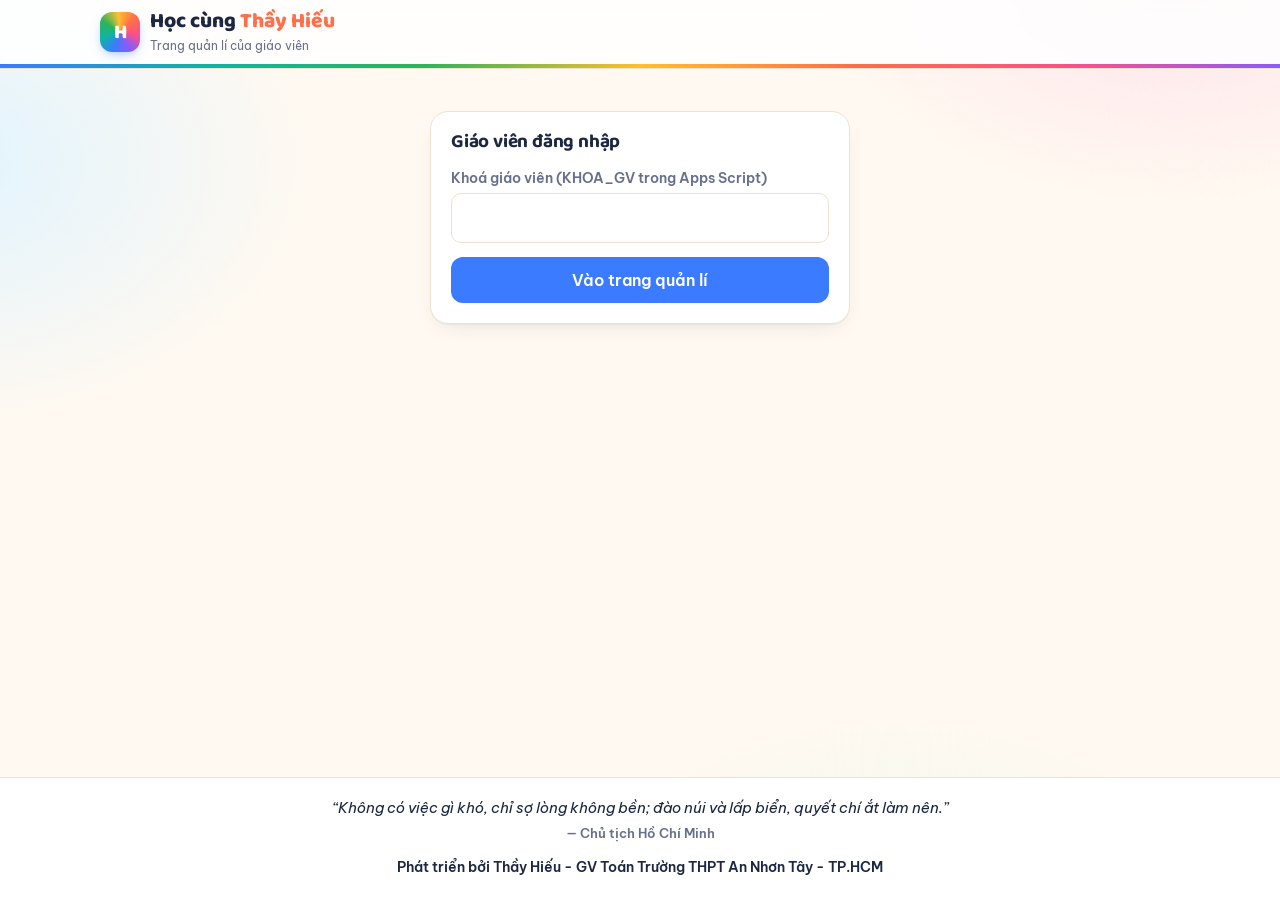
==== gv.html @ b0b539cf "Merge pull request #4 from hieuant2812/lam-tiep-giao-bai-thi-thu Làm tiếp: giao bài tự học có hạn, x" ====
<!doctype html>
<html lang="vi">
<head>
<meta charset="utf-8"><meta name="viewport" content="width=device-width,initial-scale=1">
<title>Quản lí · Học cùng Thầy Hiếu</title>
<meta name="robots" content="noindex">
<link rel="icon" href="assets/favicon.svg">
<link rel="stylesheet" href="assets/fonts.css"><link rel="stylesheet" href="assets/style.css"><link rel="stylesheet" href="assets/hs.css">
<script src="config.js"></script><script src="assets/api.js"></script><script src="assets/loihay.js" defer></script>
<script src="assets/lib/jszip.min.js"></script><script src="assets/nhd/core.js"></script><script src="assets/nhd/store.js"></script><script src="assets/nhd/gen.js"></script>
</head>
<body>
<header class="top"><div class="wrap mid in">
  <a class="logo" href="gv.html"><span class="mk">H</span><span><b>Học cùng <span>Thầy Hiếu</span></b><small>Trang quản lí của giáo viên</small></span></a>
  <nav class="nav hidden" id="nav"><a href="./">Trang học sinh</a><a href="#" id="btnThoat">Đăng xuất</a></nav>
</div></header>

<main><div class="wrap mid">
  <div id="thongBao"></div>

  <section id="vDN" class="hidden">
    <form id="fDN" class="card form" style="max-width:420px;margin:20px auto">
      <h3>Giáo viên đăng nhập</h3>
      <label class="f">Khoá giáo viên (KHOA_GV trong Apps Script)<input name="khoa" type="password" autocomplete="current-password" required></label>
      <div class="loi" role="alert"></div>
      <button class="btn blue full" type="submit">Vào trang quản lí</button>
    </form>
  </section>

  <section id="vQL" class="hidden">
    <div class="tabs lg" role="tablist">
      <button data-tab="lop" role="tab" aria-selected="true">👥 Lớp học</button>
      <button data-tab="kt" role="tab" aria-selected="false">📝 Bài kiểm tra</button>
      <button data-tab="nh" role="tab" aria-selected="false">📚 Ngân hàng đề</button>
      <button data-tab="th" role="tab" aria-selected="false">🔥 Tự học</button>
    </div>

    <!-- ===== bài kiểm tra ===== -->
    <div class="pane" data-pane="kt">
      <div class="card">
        <div class="row" style="justify-content:space-between"><h3 style="margin:0">Các bài kiểm tra</h3><div class="row"><button class="btn sm ghost" id="btnTaiBai">⟳ Tải lại</button><button class="btn sm green" id="btnMoTao">＋ Tạo bài mới</button></div></div>
        <div class="tbl-wrap" style="margin-top:12px"><table class="tbl" id="tBai"><thead><tr><th>Bài</th><th>Lớp</th><th class="num">Câu</th><th class="num">Phút</th><th>Trạng thái</th><th class="num">Vào / nộp</th><th></th></tr></thead><tbody></tbody></table></div>
      </div>

      <div class="card hidden" id="cGS" style="margin-top:18px">
        <div class="row" style="justify-content:space-between"><h3 style="margin:0" id="gsTieuDe">Theo dõi</h3>
          <div class="row"><span class="small muted" id="gsLuc"></span><button class="btn sm ghost" id="btnGS">⟳</button><button class="btn sm ghost" id="btnTK">📊 Thống kê câu</button><button class="btn sm ghost" id="btnCSV">⬇ Bảng điểm và nhận xét (Excel)</button></div></div>
        <div id="gsTom" class="small" style="margin:8px 0"></div>
        <div class="tbl-wrap"><table class="tbl" id="tGS"><thead><tr><th>#</th><th>Họ và tên</th><th>Trạng thái</th><th class="num">Đã làm</th><th>Vào lúc</th><th>Nộp lúc</th><th class="num">Vi phạm</th><th class="num">Điểm</th></tr></thead><tbody></tbody></table></div>
      </div>

      <div class="card hidden" id="cTK" style="margin-top:18px">
        <div class="row" style="justify-content:space-between"><h3 style="margin:0" id="tkTieuDe">Thống kê</h3><button class="btn sm ghost" id="btnDongTK">Đóng</button></div>
        <p class="small muted" style="margin:6px 0 10px">Tỉ lệ = điểm lớp đạt được / điểm tối đa của các câu đó. Dưới 50% tô đỏ: phần lớp còn yếu, nên dạy lại.</p>
        <div class="tk-luoi">
          <div><h4>Theo phần</h4><table class="tbl" id="tkLoai"></table></div>
          <div><h4>Theo mức độ</h4><table class="tbl" id="tkMuc"></table></div>
        </div>
        <h4>Theo dạng (chuẩn kiến thức)</h4>
        <div class="tbl-wrap"><table class="tbl" id="tkDang"></table></div>
        <h4>Từng câu (yếu nhất ở trên)</h4>
        <div class="tbl-wrap"><table class="tbl" id="tkCau"></table></div>
      </div>

      <div class="card hidden" id="cTao" style="margin-top:18px">
        <h3>Tạo bài kiểm tra từ ma trận</h3>
        <p class="small muted" style="margin-top:0">Mỗi học sinh nhận một đề riêng: cùng dạng, cùng mức độ ở mỗi ô của ma trận, câu hỏi khác nhau, thứ tự câu và phương án được trộn.</p>
        <form id="fBai" class="grid-form">
          <label class="f" style="grid-column:span 2">Tên bài<input name="ten" type="text" required placeholder="VD: Kiểm tra 15 phút chương 1"></label>
          <label class="f">Lớp<select name="maLop" required></select></label>
          <label class="f">Môn<select name="mon"><option>Toán</option><option>Vật lí</option><option>Hoá học</option><option>KHTN</option></select></label>
          <label class="f">Khối (ngân hàng)<select name="lop"><option>6</option><option>7</option><option>8</option><option>9</option><option>10</option><option>11</option><option selected>12</option></select></label>
          <label class="f">Thời gian (phút)<input name="thoiGian" type="number" min="5" max="180" value="45" required></label>
          <label class="f">Mở bài lúc (để trống: theo ô bên phải)<input name="moLuc" type="datetime-local"></label>
          <label class="f">Đóng bài lúc (không bắt buộc)<input name="dongLuc" type="datetime-local"></label>
          <label class="f chk"><span><input name="moNgay" type="checkbox" checked> Mở cho học sinh ngay</span></label>
          <label class="f chk"><span><input name="tronCau" type="checkbox" checked> Đảo thứ tự câu</span></label>
          <label class="f chk"><span><input name="tronPA" type="checkbox" checked> Đảo phương án A–D</span></label>
        </form>

        <h4 style="margin:18px 0 6px">Ma trận</h4>
        <div class="row left">
          <button class="btn sm ghost" id="btnNapCT">Tải cấu trúc ngân hàng</button>
          <span class="small muted" id="ctTom"></span>
        </div>
        <div id="ctChuong" class="chips" style="margin-top:10px"></div>
        <div class="row left hidden" id="ctGoiY">
          <label class="f">Số câu TN<input id="nTN" type="number" min="0" max="40" value="12" style="width:80px"></label>
          <label class="f">Đúng/Sai<input id="nDS" type="number" min="0" max="10" value="4" style="width:80px"></label>
          <label class="f">Trả lời ngắn<input id="nTLN" type="number" min="0" max="10" value="6" style="width:80px"></label>
          <label class="f">% NB<input id="pNB" type="number" min="0" max="100" value="40" style="width:70px"></label>
          <label class="f">% TH<input id="pTH" type="number" min="0" max="100" value="30" style="width:70px"></label>
          <label class="f">% VD<input id="pVD" type="number" min="0" max="100" value="20" style="width:70px"></label>
          <label class="f">% VDC<input id="pVDC" type="number" min="0" max="100" value="10" style="width:70px"></label>
          <button class="btn sm violet" id="btnGoiY" style="align-self:end">✨ Gợi ý ma trận</button>
          <button class="btn sm ghost" id="btnXoaMT" style="align-self:end">Xoá ma trận</button>
        </div>
        <div class="mx-wrap hidden" id="mxWrap" style="margin-top:12px"><table class="mx" id="tMX"></table></div>
        <div id="mxTom" class="small" style="margin-top:8px"></div>
        <div class="loi" id="taoLoi" style="margin-top:8px"></div>
        <div class="row" style="margin-top:12px"><button class="btn ghost" id="btnHuyTao">Đóng</button><button class="btn green" id="btnTaoBai">Tạo bài kiểm tra</button></div>
      </div>
    </div>

    <!-- ===== tự học ===== -->
    <div class="pane" data-pane="th">
      <div class="card">
        <h3 style="margin-top:0">Chuyên cần tự học</h3>
        <p class="small muted" style="margin-top:0">Mỗi ngày em làm đúng ít nhất 5 câu (khác nhau) là đạt. Chuỗi là số ngày đạt liên tiếp. Em có chuỗi dài nhất trong khoảng thời gian thầy chọn được xếp đầu để thầy cộng điểm thưởng.</p>
        <div class="row left" style="flex-wrap:wrap;gap:10px">
          <label class="f">Lớp<select id="thLop"></select></label>
          <label class="f">Từ ngày<input type="date" id="thTu"></label>
          <label class="f">Đến ngày<input type="date" id="thDen"></label>
          <div class="row" style="align-self:end;gap:6px">
            <button class="btn sm ghost" data-khoang="tuan">Tuần này</button>
            <button class="btn sm ghost" data-khoang="thang">Tháng này</button>
            <button class="btn sm ghost" data-khoang="hk1">Học kì I</button>
            <button class="btn sm ghost" data-khoang="hk2">Học kì II</button>
          </div>
          <button class="btn sm blue" id="btnTH" style="align-self:end">Xem</button>
          <button class="btn sm ghost" id="btnTHCSV" style="align-self:end">⬇ Tải (Excel)</button>
        </div>
        <div id="thTom" class="small" style="margin:10px 0"></div>
        <div class="tbl-wrap"><table class="tbl" id="tTH"><thead><tr><th>Hạng</th><th>Họ và tên</th><th class="num">Chuỗi dài nhất</th><th class="num">Số ngày đạt</th><th class="num">Câu đúng / đã làm</th><th class="num">Chuỗi hiện tại</th><th class="num">Sổ lỗi</th><th>Học gần nhất</th></tr></thead><tbody></tbody></table></div>
      </div>

      <div class="card" style="margin-top:18px">
        <div class="row" style="justify-content:space-between"><h3 style="margin:0">Bài tự học thầy giao</h3><button class="btn sm green" id="btnMoGiao">＋ Giao bài mới</button></div>
        <p class="small muted" style="margin:6px 0 10px">Em nào làm đúng đủ số câu trong các dạng thầy chọn trước hạn là xong. Học sinh thấy nhắc ở trang chính; quá hạn mà chưa xong, tên em hiện ở cột “Chưa xong”.</p>
        <form id="fGiao" class="grid-form hidden" style="margin-bottom:12px">
          <label class="f" style="grid-column:span 2">Tên bài<input name="ten" type="text" required placeholder="VD: Ôn cực trị trước kiểm tra"></label>
          <label class="f">Lớp<select name="maLop" required></select></label>
          <label class="f">Môn<select name="mon"><option>Toán</option><option>Vật lí</option><option>Hoá học</option><option>KHTN</option></select></label>
          <label class="f">Khối (ngân hàng)<select name="lop"><option>6</option><option>7</option><option>8</option><option>9</option><option>10</option><option>11</option><option selected>12</option></select></label>
          <label class="f">Mức<select name="muc"><option value="">Mọi mức</option><option value="NB">Nhận biết</option><option value="TH">Thông hiểu</option><option value="VD">Vận dụng</option><option value="VDC">Vận dụng cao</option></select></label>
          <label class="f">Số câu đúng cần đạt<input name="soCauDung" type="number" min="1" max="100" value="10" required></label>
          <label class="f">Hạn nộp<input name="hanNop" type="datetime-local" required></label>
          <div style="grid-column:1/-1"><button class="btn sm ghost" type="button" id="btnGiaoDang">Tải các dạng</button> <span class="small muted" id="giaoTom"></span><div id="giaoDang" class="chips" style="margin-top:8px"></div></div>
          <div class="loi" id="giaoLoi" style="grid-column:1/-1"></div>
          <div class="row" style="grid-column:1/-1"><button class="btn ghost" type="button" id="btnHuyGiao">Đóng</button><button class="btn green" type="submit">Giao bài</button></div>
        </form>
        <div class="tbl-wrap"><table class="tbl" id="tGiao"><thead><tr><th>Bài</th><th>Lớp</th><th>Hạn nộp</th><th class="num">Xong / đang / chưa</th><th>Chưa xong</th><th></th></tr></thead><tbody></tbody></table></div>
      </div>
    </div>

    <!-- ===== lớp học ===== -->
    <div class="pane on" data-pane="lop">
      <div class="card">
        <form id="fLop" class="row left">
          <label class="f" style="flex:1;min-width:180px">Tạo lớp mới<input name="tenLop" type="text" placeholder="VD: 12A1" required></label>
          <button class="btn green" type="submit" style="align-self:end">＋ Tạo lớp</button>
        </form>
        <p class="small muted" style="margin:8px 0 0">Mỗi lớp có một <b>mã lớp</b> 6 kí tự. Thầy đưa mã cho học sinh để các em tự tạo tài khoản, rồi duyệt ở bảng bên dưới.</p>
        <div class="tbl-wrap" style="margin-top:12px"><table class="tbl" id="tLop"><thead><tr><th>Lớp</th><th>Mã lớp</th><th class="num">Học sinh</th><th class="num">Chờ duyệt</th><th></th></tr></thead><tbody></tbody></table></div>
      </div>

      <div class="card hidden" id="cHS" style="margin-top:18px">
        <h3 id="hsTieuDe">Học sinh</h3>
        <div class="toolbar">
          <button class="btn sm green" id="btnDuyetHet">✓ Duyệt tất cả đang chờ</button>
          <button class="btn sm ghost" id="btnDuyet">Duyệt / mở khoá mục đã chọn</button>
          <button class="btn sm ghost" id="btnKhoa">Khoá mục đã chọn</button>
          <button class="btn sm ghost" id="btnXoa">Xoá mục đã chọn</button>
          <span class="sp"></span>
          <button class="btn sm ghost" id="btnDongLop"></button>
        </div>
        <div id="mkTam"></div>
        <div class="tbl-wrap"><table class="tbl" id="tHS"><thead><tr><th><input type="checkbox" id="chonHet" aria-label="Chọn tất cả"></th><th>Họ và tên</th><th>Tên đăng nhập</th><th>Trạng thái</th><th>Đăng nhập gần nhất</th><th></th></tr></thead><tbody></tbody></table></div>
      </div>
    </div>

    <!-- ===== ngân hàng đề ===== -->
    <div class="pane" data-pane="nh">
      <div class="card">
        <h3>Nạp ngân hàng đề (LaTeX)</h3>
        <p class="small muted" style="margin-top:0">Cùng định dạng với trang Ra đề: <code>\cauTN</code>, <code>\cauDS</code>, <code>\cauTLN</code>, mã câu dạng <code>T10-C1-B1-D01-NB-001</code>. Câu trùng mã sẽ được ghi đè bằng bản mới. Ngân hàng nằm trong Trang tính của thầy, học sinh không xem được.</p>
        <div class="row left" style="margin-bottom:12px">
          <label class="f">Môn<select id="selMon"><option>Toán</option><option>Vật lí</option><option>Hoá học</option><option>KHTN</option></select></label>
          <label class="f">Lớp (khi file không ghi rõ)<select id="selLop"><option value="">Tự nhận</option><option>6</option><option>7</option><option>8</option><option>9</option><option>10</option><option>11</option><option>12</option></select></label>
        </div>
        <div class="drop" id="drop">
          <div class="ico">📥</div><b>Kéo thả file .tex, .zip hoặc cả thư mục vào đây</b>
          <span class="small muted">hoặc</span>
          <div class="row" style="justify-content:center;margin-top:8px">
            <label class="btn sm ghost">Chọn file<input type="file" id="inFile" accept=".tex,.zip" multiple hidden></label>
            <label class="btn sm ghost">Chọn thư mục<input type="file" id="inDir" webkitdirectory hidden></label>
          </div>
        </div>
        <div id="ketQuaDoc"></div>
        <div class="prog hidden" id="prog"><i></i></div>
      </div>

      <div class="card" style="margin-top:18px">
        <div class="row" style="justify-content:space-between"><h3 style="margin:0">Ngân hàng trên máy chủ</h3><button class="btn sm ghost" id="btnTaiNH">⟳ Tải lại</button></div>
        <div class="tbl-wrap" style="margin-top:12px"><table class="tbl" id="tNH"><thead><tr><th>Môn</th><th class="num">Lớp</th><th class="num">Tổng</th><th class="num">TN</th><th class="num">Đ/S</th><th class="num">TLN</th><th class="num">NB</th><th class="num">TH</th><th class="num">VD</th><th class="num">VDC</th><th></th></tr></thead><tbody></tbody></table></div>
      </div>
    </div>
  </section>
</div></main>

<footer class="foot"><div class="wrap"><div class="dev" id="chanTrang"></div></div></footer>

<script>
(function () {
  "use strict";
  const $ = s => document.querySelector(s), $$ = s => [...document.querySelectorAll(s)];
  const P = API.phien("gv"), esc = API.esc;
  $("#chanTrang").textContent = (window.SITE || {}).chanTrang || "";
  const bao = (html, kieu) => { $("#thongBao").innerHTML = html ? `<div class="note ${kieu || "blue"}">${html}</div>` : ""; };
  const ngay = s => { if (!s) return "—"; const d = new Date(s); return isNaN(d) ? "—" : d.toLocaleString("vi-VN", { dateStyle: "short", timeStyle: "short" }); };
  async function cho(btn, fn) { const t = btn.textContent; btn.disabled = true; btn.textContent = "Đang xử lí…"; try { return await fn(); } finally { btn.disabled = false; btn.textContent = t; } }
  async function goi(action, data) {
    try { return await P.goi(action, data); }
    catch (e) { if (e.ma === "het-phien") { P.token = null; moDN(); } throw e; }
  }

  function moDN() { $("#vQL").classList.add("hidden"); $("#nav").classList.add("hidden"); $("#vDN").classList.remove("hidden"); }
  function moQL() { $("#vDN").classList.add("hidden"); $("#vQL").classList.remove("hidden"); $("#nav").classList.remove("hidden"); taiLop(); nhacGiaoQuaHan(); }

  $("#fDN").onsubmit = async e => {
    e.preventDefault(); const f = e.target; f.querySelector(".loi").textContent = "";
    await cho(f.querySelector("button"), async () => {
      try { const r = await API.goi("gv.dangNhap", { khoa: f.khoa.value }); P.token = r.token; f.reset(); bao(""); moQL(); }
      catch (err) { f.querySelector(".loi").textContent = err.message; }
    });
  };
  $("#btnThoat").onclick = e => { e.preventDefault(); P.token = null; moDN(); };

  $$("[data-tab]").forEach(b => b.onclick = () => {
    $$("[data-tab]").forEach(x => x.setAttribute("aria-selected", String(x === b)));
    $$("[data-pane]").forEach(p => p.classList.toggle("on", p.dataset.pane === b.dataset.tab));
    if (b.dataset.tab === "nh") taiNH();
    if (b.dataset.tab === "kt") { taiBai(); if (baiGS) giamSat(); }
    if (b.dataset.tab === "th") moTH();
  });

  /* ================= lớp học ================= */
  let dsLop = [], lopChon = null, dsHS = [];
  async function taiLop() {
    try { dsLop = (await goi("gv.dsLop")).lop; } catch (e) { return bao(esc(e.message), "red"); }
    $("#tLop tbody").innerHTML = dsLop.length ? dsLop.map(l => `<tr data-ma="${esc(l.maLop)}" class="${lopChon === l.maLop ? "sel" : ""}">
      <td><b>${esc(l.tenLop)}</b>${l.dong ? ' <span class="tt khoa">đã đóng</span>' : ""}</td><td><span class="ma">${esc(l.maLop)}</span></td>
      <td class="num">${l.soHS}</td><td class="num">${l.choDuyet ? `<span class="tt cho">${l.choDuyet}</span>` : 0}</td>
      <td><button class="btn sm ghost" data-xem="${esc(l.maLop)}">Xem học sinh</button></td></tr>`).join("")
      : `<tr><td colspan="5" class="muted">Chưa có lớp nào. Thầy tạo lớp ở ô phía trên.</td></tr>`;
    $$("[data-xem]").forEach(b => b.onclick = () => { lopChon = b.dataset.xem; $("#mkTam").innerHTML = ""; taiLop(); });
    if (lopChon) xemLop(lopChon, true);
  }
  $("#fLop").onsubmit = async e => {
    e.preventDefault(); const f = e.target;
    await cho(f.querySelector("button"), async () => {
      try { const r = await goi("gv.taoLop", { tenLop: f.tenLop.value }); f.reset(); lopChon = r.maLop; bao(`Đã tạo lớp <b>${esc(r.tenLop)}</b>, mã lớp <span class="ma">${esc(r.maLop)}</span>. Thầy gửi mã này cho học sinh.`, "green"); taiLop(); }
      catch (err) { bao(esc(err.message), "red"); }
    });
  };

  async function xemLop(ma, giuThongBao) {
    lopChon = ma; const l = dsLop.find(x => x.maLop === ma) || { tenLop: ma };
    $$("#tLop tbody tr").forEach(tr => tr.classList.toggle("sel", tr.dataset.ma === ma));
    $("#cHS").classList.remove("hidden");
    $("#hsTieuDe").innerHTML = `Học sinh lớp ${esc(l.tenLop)} <span class="ma">${esc(ma)}</span>`;
    $("#btnDongLop").textContent = l.dong ? "Mở lại lớp (cho đăng kí)" : "Đóng lớp (ngừng đăng kí)";
    if (!giuThongBao) $("#mkTam").innerHTML = "";
    try { dsHS = (await goi("gv.dsHS", { maLop: ma })).hs; } catch (e) { return bao(esc(e.message), "red"); }
    const TT = { cho: "chờ duyệt", ok: "đã duyệt", khoa: "đã khoá" };
    dsHS.sort((a, b) => (a.trangThai === "cho" ? 0 : 1) - (b.trangThai === "cho" ? 0 : 1) || a.hoTen.split(" ").pop().localeCompare(b.hoTen.split(" ").pop(), "vi"));
    $("#tHS tbody").innerHTML = dsHS.length ? dsHS.map(h => `<tr>
      <td><input type="checkbox" class="chon" value="${esc(h.id)}" aria-label="Chọn ${esc(h.hoTen)}"></td>
      <td>${esc(h.hoTen)}</td><td>${esc(h.tenDN)}</td><td><span class="tt ${esc(h.trangThai)}">${TT[h.trangThai] || esc(h.trangThai)}</span></td>
      <td class="small">${ngay(h.dangNhapCuoi)}</td>
      <td><button class="btn sm ghost" data-mk="${esc(h.id)}">Đặt lại mật khẩu</button></td></tr>`).join("")
      : `<tr><td colspan="6" class="muted">Chưa có em nào đăng kí. Học sinh vào trang học sinh → Tạo tài khoản → nhập mã lớp.</td></tr>`;
    $("#chonHet").checked = false;
    $$("[data-mk]").forEach(b => b.onclick = () => cho(b, async () => {
      try { const r = await goi("gv.datLaiMatKhau", { id: b.dataset.mk }); $("#mkTam").innerHTML = `<div class="note green">Mật khẩu tạm của <b>${esc(r.tenDN)}</b>: <span class="ma">${esc(r.matKhauTam)}</span>. Em đăng nhập rồi vào <b>Đổi mật khẩu</b> để đặt mật khẩu mới.</div>`; }
      catch (err) { bao(esc(err.message), "red"); }
    }));
  }
  $("#chonHet").onchange = e => $$(".chon").forEach(c => c.checked = e.target.checked);
  const daChon = () => $$(".chon:checked").map(c => c.value);
  async function doiTT(btn, ids, tt) {
    if (!ids.length) return bao("Thầy chưa chọn học sinh nào.", "");
    if (tt === "xoa" && !confirm(`Xoá hẳn ${ids.length} tài khoản? Không khôi phục được.`)) return;
    await cho(btn, async () => {
      try { const r = await goi("gv.doiTrangThai", { ids, trangThai: tt }); bao(`Đã cập nhật ${r.n} học sinh.`, "green"); await taiLop(); }
      catch (err) { bao(esc(err.message), "red"); }
    });
  }
  $("#btnDuyetHet").onclick = e => doiTT(e.target, dsHS.filter(h => h.trangThai === "cho").map(h => h.id), "ok");
  $("#btnDuyet").onclick = e => doiTT(e.target, daChon(), "ok");
  $("#btnKhoa").onclick = e => doiTT(e.target, daChon(), "khoa");
  $("#btnXoa").onclick = e => doiTT(e.target, daChon(), "xoa");
  $("#btnDongLop").onclick = e => cho(e.target, async () => {
    const l = dsLop.find(x => x.maLop === lopChon); if (!l) return;
    try { await goi("gv.dongLop", { maLop: l.maLop, dong: !l.dong }); await taiLop(); } catch (err) { bao(esc(err.message), "red"); }
  });

  /* ================= ngân hàng đề ================= */
  let docDuoc = null;
  async function nhanFile(src) {
    const kq = $("#ketQuaDoc"); kq.innerHTML = `<p class="muted">Đang đọc file…</p>`;
    let files;
    try { files = await NHD.Store.collect(src); } catch (e) { kq.innerHTML = `<div class="note red">${esc(e.message)}</div>`; return; }
    if (!files.length) { kq.innerHTML = `<div class="note">Không thấy file .tex nào.</div>`; return; }
    const lopHint = $("#selLop").value;
    const qs = [], dang = {}, loi = [];
    files.forEach(f => { const r = NHD.parseBank(f.text, f.name, lopHint); qs.push(...r.questions); Object.assign(dang, r.dang); loi.push(...r.errors); });
    const khongLop = qs.filter(q => !q.lop);
    const theoLop = {}; qs.filter(q => q.lop).forEach(q => theoLop[q.lop] = (theoLop[q.lop] || 0) + 1);
    docDuoc = { qs: qs.filter(q => q.lop), dang };
    kq.innerHTML = `<div class="note ${loi.length ? "" : "green"}">Đọc ${files.length} file: <b>${docDuoc.qs.length}</b> câu hợp lệ
      (${Object.entries(theoLop).map(([l, n]) => `lớp ${l}: ${n}`).join(", ") || "—"})${loi.length ? `, <b>${loi.length}</b> câu lỗi bị bỏ qua` : ""}${khongLop.length ? `, <b>${khongLop.length}</b> câu không rõ lớp (chọn ô Lớp rồi nạp lại)` : ""}.</div>
      ${loi.length ? `<details><summary class="small">Xem các câu lỗi</summary><div class="loglist">${loi.slice(0, 200).map(x => esc(`${x.file} · ${x.id}: ${x.msg}`)).join("<br>")}</div></details>` : ""}
      ${docDuoc.qs.length ? `<div class="row" style="margin-top:10px"><button class="btn blue" id="btnDay">Đưa ${docDuoc.qs.length} câu lên máy chủ (môn ${esc($("#selMon").value)})</button></div>` : ""}`;
    const b = $("#btnDay"); if (b) b.onclick = () => dayLen(b);
  }
  async function dayLen(btn) {
    const mon = $("#selMon").value, all = docDuoc.qs, GOI = 200;
    const prog = $("#prog"), bar = prog.querySelector("i"); prog.classList.remove("hidden"); bar.style.width = "0";
    let moi = 0, capNhat = 0;
    await cho(btn, async () => {
      try {
        for (let i = 0; i < all.length; i += GOI) {
          const goiCau = all.slice(i, i + GOI).map(q => ({ id: q.id, loai: q.loai, muc: q.muc, lop: q.lop, chuong: q.chuong, bai: q.bai, dangSo: q.dangSo, dkey: q.dkey, de: q.de, pa: q.pa, y: q.y, da: q.da, loigiai: q.loigiai, file: q.file }));
          const dangGoi = {}; goiCau.forEach(q => { const k = q.lop + "|" + q.dkey; if (docDuoc.dang[k]) dangGoi[k] = docDuoc.dang[k]; });
          const r = await goi("gv.napCau", { mon, questions: goiCau, dang: dangGoi });
          moi += r.moi; capNhat += r.capNhat;
          bar.style.width = Math.round(100 * Math.min(all.length, i + GOI) / all.length) + "%";
        }
        bao(`Đã đưa lên máy chủ: <b>${moi}</b> câu mới, <b>${capNhat}</b> câu cập nhật.`, "green");
        $("#ketQuaDoc").innerHTML = ""; docDuoc = null; taiNH();
      } catch (err) { bao(`Dừng giữa chừng (${moi + capNhat} câu đã lên): ${esc(err.message)}. Thầy bấm nạp lại, câu đã có sẽ được ghi đè, không bị trùng.`, "red"); }
    });
    setTimeout(() => prog.classList.add("hidden"), 1200);
  }
  const drop = $("#drop");
  drop.ondragover = e => { e.preventDefault(); drop.classList.add("over"); };
  drop.ondragleave = () => drop.classList.remove("over");
  drop.ondrop = e => { e.preventDefault(); drop.classList.remove("over"); nhanFile(e.dataTransfer); };
  $("#inFile").onchange = e => { nhanFile(e.target.files); e.target.value = ""; };
  $("#inDir").onchange = e => { nhanFile(e.target.files); e.target.value = ""; };

  async function taiNH() {
    let ds;
    try { ds = (await goi("gv.thongKeNH")).nganHang; } catch (e) { return bao(esc(e.message), "red"); }
    $("#tNH tbody").innerHTML = ds.length ? ds.map(d => `<tr><td>${esc(d.mon)}</td><td class="num">${d.lop}</td><td class="num"><b>${d.tong}</b></td>
      ${["TN", "DS", "TLN", "NB", "TH", "VD", "VDC"].map(k => `<td class="num">${d[k] || 0}</td>`).join("")}
      <td><button class="btn sm ghost" data-xoa-mon="${esc(d.mon)}" data-xoa-lop="${d.lop}">Xoá</button></td></tr>`).join("")
      : `<tr><td colspan="11" class="muted">Chưa có câu nào. Thầy nạp file ở trên.</td></tr>`;
    $$("[data-xoa-mon]").forEach(b => b.onclick = () => {
      if (!confirm(`Xoá toàn bộ câu ${b.dataset.xoaMon} lớp ${b.dataset.xoaLop} trên máy chủ?`)) return;
      cho(b, async () => { try { const r = await goi("gv.xoaNganHang", { mon: b.dataset.xoaMon, lop: +b.dataset.xoaLop }); bao(`Đã xoá ${r.n} câu.`, "green"); taiNH(); } catch (err) { bao(esc(err.message), "red"); } });
    });
  }
  $("#btnTaiNH").onclick = taiNH;

  /* ================= tự học: chuyên cần ================= */
  const iso = d => new Date(d.getTime() - d.getTimezoneOffset() * 60000).toISOString().slice(0, 10);
  function khoang(loai) {
    const n = new Date(), y = n.getFullYear(), m = n.getMonth();
    if (loai === "tuan") { const t2 = new Date(n); t2.setDate(n.getDate() - ((n.getDay() + 6) % 7)); const cn = new Date(t2); cn.setDate(t2.getDate() + 6); return [iso(t2), iso(cn)]; }
    if (loai === "thang") return [iso(new Date(y, m, 1)), iso(new Date(y, m + 1, 0))];
    const namHoc = m >= 7 ? y : y - 1;                       // năm học bắt đầu tháng 9
    if (loai === "hk1") return [namHoc + "-09-01", (namHoc + 1) + "-01-15"];
    return [(namHoc + 1) + "-01-16", (namHoc + 1) + "-05-31"];
  }
  let thDuLieu = null;
  async function moTH() {
    if (!dsLop.length) { try { dsLop = (await goi("gv.dsLop")).lop; } catch (e) { return bao(esc(e.message), "red"); } }
    const cu = $("#thLop").value;
    $("#thLop").innerHTML = dsLop.map(l => `<option value="${esc(l.maLop)}">${esc(l.tenLop)}</option>`).join("") || `<option value="">(chưa có lớp)</option>`;
    if (cu) $("#thLop").value = cu; else if (lopChon) $("#thLop").value = lopChon;
    if (!$("#thTu").value) { const k = khoang("tuan"); $("#thTu").value = k[0]; $("#thDen").value = k[1]; }
    xemTH(); taiGiao();
  }
  $$("[data-khoang]").forEach(b => b.onclick = () => { const k = khoang(b.dataset.khoang); $("#thTu").value = k[0]; $("#thDen").value = k[1]; xemTH(); });
  $("#btnTH").onclick = () => xemTH();
  async function xemTH() {
    if (!$("#thLop").value) return;
    try { thDuLieu = await goi("gv.tuHoc", { maLop: $("#thLop").value, tu: $("#thTu").value, den: $("#thDen").value }); } catch (e) { return bao(esc(e.message), "red"); }
    const hs = thDuLieu.hs.sort((a, b) => b.chuoiDaiNhat - a.chuoiDaiNhat || b.soNgayDat - a.soNgayDat || b.dung - a.dung || a.hoTen.localeCompare(b.hoTen, "vi"));
    let hang = 0, truoc = null;
    hs.forEach((h, i) => { const k = h.chuoiDaiNhat + "|" + h.soNgayDat + "|" + h.dung; if (k !== truoc) hang = i + 1; truoc = k; h.hang = h.chuoiDaiNhat ? hang : ""; });
    const dau = hs.filter(h => h.hang === 1);
    const dmy = s => s ? s.split("-").reverse().join("/") : "";
    $("#thTom").innerHTML = `Từ ${dmy(thDuLieu.tu)} đến ${dmy(thDuLieu.den)} · ${hs.filter(h => h.soNgayDat).length}/${hs.length} em có ngày đạt mục tiêu`
      + (dau.length ? ` · 🏆 Chuỗi cao nhất: ${dau.map(h => `<b>${esc(h.hoTen)}</b>`).join(", ")} (${dau[0].chuoiDaiNhat} ngày)` : "");
    $("#tTH tbody").innerHTML = hs.map(h => `<tr class="${h.hang === 1 ? "sel" : ""}"><td>${h.hang === 1 ? "🏆 1" : h.hang}</td><td>${esc(h.hoTen)}</td><td class="num"><b>${h.chuoiDaiNhat}</b></td><td class="num">${h.soNgayDat}</td>
      <td class="num">${h.dung} / ${h.lam}</td><td class="num">${h.chuoiHienTai ? "🔥" + h.chuoiHienTai : 0}</td><td class="num">${h.soLoi}</td><td class="small">${dmy(h.ngayCuoi) || "chưa học"}</td></tr>`).join("")
      || `<tr><td colspan="8" class="muted">Lớp chưa có học sinh đã duyệt.</td></tr>`;
  }
  $("#btnTHCSV").onclick = () => {
    if (!thDuLieu) return;
    const tenLop = ($("#thLop").selectedOptions[0] || {}).textContent || "";
    taiCSV(`TuHoc_${tenLop}_${thDuLieu.tu}_${thDuLieu.den}`, [["Hạng", "Họ và tên", "Tên đăng nhập", "Chuỗi dài nhất", "Số ngày đạt", "Câu đúng", "Câu đã làm", "Chuỗi hiện tại", "Sổ lỗi", "Học gần nhất"]]
      .concat(thDuLieu.hs.map(h => [h.hang, h.hoTen, h.tenDN, h.chuoiDaiNhat, h.soNgayDat, h.dung, h.lam, h.chuoiHienTai, h.soLoi, h.ngayCuoi])));
  };

  /* ---- giao bài tự học ---- */
  let dsGiao = [];
  async function taiGiao() {
    try { dsGiao = (await goi("gv.giao.ds")).giao; } catch (e) { return bao(esc(e.message), "red"); }
    $("#tGiao tbody").innerHTML = dsGiao.length ? dsGiao.map(gx => {
      const n = t => gx.hs.filter(h => h.trangThai === t).length, chua = gx.hs.filter(h => h.trangThai !== "xong");
      return `<tr class="${gx.quaHan && chua.length ? "canh" : ""}"><td><b>${esc(gx.ten)}</b><br><span class="small muted">${esc(gx.mon)} ${gx.lop} · ${gx.dkeys.length} dạng${gx.muc ? " · mức " + gx.muc : ""} · đúng ${gx.soCauDung} câu</span></td>
        <td>${esc(gx.tenLop)}</td><td class="small">${ngay(gx.hanNop)}${gx.quaHan ? ' <span class="tt khoa">quá hạn</span>' : ""}</td>
        <td class="num">${n("xong")} / ${n("dang")} / ${n("chua")}</td>
        <td class="small">${chua.length ? chua.map(h => esc(h.hoTen) + (h.dung ? ` (${h.dung})` : "")).join(", ") : "—"}</td>
        <td><button class="btn sm ghost" data-xoa-giao="${gx.maGiao}" title="Xoá bài giao">🗑</button></td></tr>`;
    }).join("") : `<tr><td colspan="6" class="muted">Chưa giao bài tự học nào.</td></tr>`;
    $$("[data-xoa-giao]").forEach(b => b.onclick = () => { if (confirm("Xoá bài tự học đã giao này?")) cho(b, async () => { try { await goi("gv.giao.xoa", { maGiao: b.dataset.xoaGiao }); taiGiao(); } catch (e) { bao(esc(e.message), "red"); } }); });
    return dsGiao;
  }
  /* vào trang quản lí: báo các bài giao đã quá hạn mà còn em chưa xong */
  async function nhacGiaoQuaHan() {
    const ds = await taiGiao(); if (!ds) return;
    const qh = ds.filter(gx => gx.quaHan && gx.hs.some(h => h.trangThai !== "xong"));
    if (qh.length) bao("📌 Bài tự học đã quá hạn còn em chưa xong:<br>" + qh.slice(0, 5).map(gx => `<b>${esc(gx.ten)}</b> (${esc(gx.tenLop)}): ${gx.hs.filter(h => h.trangThai !== "xong").map(h => esc(h.hoTen)).join(", ")}`).join("<br>") + `<br><span class="small">Xem ở thẻ 🔥 Tự học.</span>`, "red");
  }
  $("#btnMoGiao").onclick = () => {
    const f = $("#fGiao"); f.classList.remove("hidden");
    f.maLop.innerHTML = dsLop.map(l => `<option value="${esc(l.maLop)}">${esc(l.tenLop)}</option>`).join("") || `<option value="">(chưa có lớp)</option>`;
    f.maLop.value = $("#thLop").value || f.maLop.value;
    const l = dsLop.find(x => x.maLop === f.maLop.value); if (l && l.khoi) f.lop.value = String(l.khoi);
    if (!f.hanNop.value) { const d = new Date(Date.now() + 7 * 86400000); d.setHours(21, 0, 0, 0); f.hanNop.value = iso(d) + "T21:00"; }
  };
  $("#btnHuyGiao").onclick = () => $("#fGiao").classList.add("hidden");
  $("#btnGiaoDang").onclick = () => cho($("#btnGiaoDang"), async () => {
    const f = $("#fGiao");
    let r; try { r = await goi("gv.cauTrucNH", { mon: f.mon.value, lop: +f.lop.value }); } catch (e) { return ($("#giaoLoi").textContent = e.message); }
    $("#giaoTom").textContent = r.dang.length ? `${r.dang.length} dạng. Tick các dạng giao cho học sinh.` : "Ngân hàng chưa có câu cho môn, khối này.";
    $("#giaoDang").innerHTML = r.dang.map(d => `<label class="chip"><input type="checkbox" class="giaoD" value="${esc(d.dkey)}"> C${d.chuong} · ${esc(d.ten || d.dkey)} <small class="muted">(${d.n})</small></label>`).join("");
  });
  $("#fGiao").onsubmit = e => {
    e.preventDefault(); const f = e.target; $("#giaoLoi").textContent = "";
    const dkeys = $$(".giaoD:checked").map(c => c.value);
    if (!dkeys.length) return ($("#giaoLoi").textContent = "Thầy bấm “Tải các dạng” rồi tick ít nhất một dạng.");
    cho(f.querySelector("[type=submit]"), async () => {
      try {
        await goi("gv.giao.tao", { ten: f.ten.value, maLop: f.maLop.value, mon: f.mon.value, lop: +f.lop.value, muc: f.muc.value, soCauDung: +f.soCauDung.value, hanNop: new Date(f.hanNop.value).toISOString(), dkeys });
        bao(`Đã giao bài <b>${esc(f.ten.value)}</b>. Học sinh lớp đó thấy nhắc ở trang chính.`, "green");
        f.classList.add("hidden"); f.ten.value = ""; taiGiao();
      } catch (err) { $("#giaoLoi").textContent = err.message; }
    });
  };

  /* ================= bài kiểm tra ================= */
  const MUC = ["NB", "TH", "VD", "VDC"], LOAI = ["TN", "DS", "TLN"], TEN_LOAI = { TN: "Trắc nghiệm", DS: "Đúng/Sai", TLN: "Trả lời ngắn" };
  const TT_BAI = { nhap: "chưa mở", mo: "đang mở", dong: "đã đóng", hen: "hẹn giờ mở" };
  let dsBai = [], baiGS = null, henGS = null, ct = null, M = {};
  async function taiBai() {
    try { dsBai = (await goi("gv.dsBai")).bai; } catch (e) { return bao(esc(e.message), "red"); }
    $("#tBai tbody").innerHTML = dsBai.length ? dsBai.map(b => `<tr class="${baiGS === b.maBai ? "sel" : ""}">
      <td><b>${esc(b.ten)}</b><br><span class="small muted">${esc(b.mon)} ${b.lop} · tạo ${ngay(b.taoLuc)}${b.trangThai === "hen" ? " · mở " + ngay(b.moLuc) : ""}${b.dongLuc ? " · đóng " + ngay(b.dongLuc) : ""}${b.tuyChon && (!b.tuyChon.tronCau || !b.tuyChon.tronPA) ? " · " + [!b.tuyChon.tronCau && "không đảo câu", !b.tuyChon.tronPA && "không đảo phương án"].filter(Boolean).join(", ") : ""}</span></td>
      <td>${esc(b.tenLop)}</td><td class="num">${b.soCau}</td><td class="num">${b.thoiGian}</td>
      <td><span class="tt ${b.trangThai}">${TT_BAI[b.trangThai] || b.trangThai}</span>${b.congBo ? ' <span class="tt ok">đã công bố</span>' : ""}</td>
      <td class="num">${b.daVao} / ${b.daNop}</td>
      <td class="row" style="justify-content:flex-start;flex-wrap:nowrap">
        <button class="btn sm ghost" data-gs="${b.maBai}">Theo dõi</button>
        ${b.trangThai === "mo" ? `<button class="btn sm ghost" data-tt="dong" data-bai="${b.maBai}">Đóng bài</button>` : `<button class="btn sm ghost" data-tt="mo" data-bai="${b.maBai}">${b.trangThai === "hen" ? "Mở ngay" : "Mở bài"}</button>`}
        <button class="btn sm ghost" data-cb="${b.congBo ? 0 : 1}" data-bai="${b.maBai}">${b.congBo ? "Thu hồi kết quả" : "Công bố kết quả"}</button>
        <button class="btn sm ghost" data-xoa-bai="${b.maBai}" title="Xoá bài và mọi bài làm">🗑</button></td></tr>`).join("")
      : `<tr><td colspan="7" class="muted">Chưa có bài kiểm tra nào. Bấm “Tạo bài mới”.</td></tr>`;
    $$("[data-gs]").forEach(b => b.onclick = () => moGS(b.dataset.gs));
    $$("[data-tt]").forEach(b => b.onclick = () => cho(b, async () => { try { await goi("gv.suaBai", { maBai: b.dataset.bai, trangThai: b.dataset.tt }); await taiBai(); if (baiGS) giamSat(); } catch (e) { bao(esc(e.message), "red"); } }));
    $$("[data-cb]").forEach(b => b.onclick = () => cho(b, async () => { try { await goi("gv.suaBai", { maBai: b.dataset.bai, congBo: b.dataset.cb === "1" }); await taiBai(); if (baiGS) giamSat(); } catch (e) { bao(esc(e.message), "red"); } }));
    $$("[data-xoa-bai]").forEach(b => b.onclick = () => {
      if (!confirm("Xoá bài kiểm tra này và toàn bộ bài làm, điểm của học sinh? Không khôi phục được.")) return;
      cho(b, async () => { try { await goi("gv.xoaBai", { maBai: b.dataset.xoaBai }); if (baiGS === b.dataset.xoaBai) { baiGS = null; $("#cGS").classList.add("hidden"); } taiBai(); } catch (e) { bao(esc(e.message), "red"); } });
    });
  }
  $("#btnTaiBai").onclick = taiBai;

  /* theo dõi: tự tải lại mỗi 20 giây khi đang mở */
  let gsDuLieu = null;
  function moGS(ma) { baiGS = ma; $("#cGS").classList.remove("hidden"); $$("#tBai tbody tr").forEach(tr => tr.classList.toggle("sel", !!tr.querySelector(`[data-gs="${ma}"]`))); giamSat(); }
  async function giamSat() {
    clearTimeout(henGS);
    if (!baiGS || $("[data-pane=kt]").classList.contains("on") === false) return;
    try { gsDuLieu = await goi("gv.giamSat", { maBai: baiGS }); } catch (e) { bao(esc(e.message), "red"); return; }
    const { bai, hs } = gsDuLieu;
    const TT = { chua: "chưa vào", lam: "đang làm", nop: "đã nộp" };
    hs.sort((a, b) => a.hoTen.split(" ").pop().localeCompare(b.hoTen.split(" ").pop(), "vi") || a.hoTen.localeCompare(b.hoTen, "vi"));
    $("#gsTieuDe").textContent = "Theo dõi: " + bai.ten;
    const n = k => hs.filter(h => h.trangThai === k).length;
    const diem = hs.filter(h => h.diem != null).map(h => h.diem);
    $("#gsTom").innerHTML = `<span class="tt nop">${n("nop")} đã nộp</span> <span class="tt lam">${n("lam")} đang làm</span> <span class="tt chua">${n("chua")} chưa vào</span>
      ${diem.length ? ` · điểm trung bình <b>${(diem.reduce((a, b) => a + b, 0) / diem.length).toFixed(2).replace(".", ",")}</b>` : ""}
      · kết quả ${bai.ketQuaMo ? "<b>đã mở</b> cho học sinh" : "chưa mở (mở khi cả lớp nộp xong, khi đóng bài, hoặc khi thầy bấm Công bố)"}
      ${hs.some(h => h.viPham) ? `<br>⚠ Vi phạm khi thi: ${hs.filter(h => h.viPham).map(h => `<b>${esc(h.hoTen)}</b> (${h.viPham} lần)`).join(", ")}` : ""}`;
    $("#tGS tbody").innerHTML = hs.map((h, i) => `<tr><td>${i + 1}</td><td>${esc(h.hoTen)}</td><td><span class="tt ${h.trangThai}">${TT[h.trangThai]}</span></td>
      <td class="num">${h.trangThai === "chua" ? "" : h.soLam + "/" + bai.soCau}</td><td class="small">${h.batDau ? ngay(h.batDau) : ""}</td><td class="small">${h.nopLuc ? ngay(h.nopLuc) : ""}</td>
      <td class="num">${h.viPham ? `<span class="tt khoa">${h.viPham}</span>` : ""}</td>
      <td class="num"><b>${h.diem == null ? "" : String(h.diem).replace(".", ",")}</b></td></tr>`).join("") || `<tr><td colspan="8" class="muted">Lớp chưa có học sinh đã duyệt.</td></tr>`;
    $("#gsLuc").textContent = "cập nhật " + new Date().toLocaleTimeString("vi-VN");
    taiBai().catch(() => { });                                        // số vào / nộp trong danh sách bài cũng cập nhật theo
    if (bai.trangThai === "mo") henGS = setTimeout(giamSat, 20000);
  }
  $("#btnGS").onclick = giamSat;
  const csvQ = v => '"' + String(v == null ? "" : v).replace(/"/g, '""') + '"';
  function taiCSV(ten, dong) {
    const blob = new Blob(["\ufeff" + dong.map(r => r.map(csvQ).join(";")).join("\r\n")], { type: "text/csv;charset=utf-8" });
    const a = document.createElement("a"); a.href = URL.createObjectURL(blob); a.download = ten.normalize("NFD").replace(/[\u0300-\u036f]/g, "").replace(/[đĐ]/g, "d").replace(/[^A-Za-z0-9]+/g, "_") + ".csv"; document.body.appendChild(a); a.click(); a.remove(); setTimeout(() => URL.revokeObjectURL(a.href), 2000);
  }
  /* nhận xét tự động: mức điểm + dạng cần ôn + vi phạm; thầy sửa thêm trong Excel nếu muốn */
  function nhanXet(h, tk) {
    if (h.trangThai !== "nop") return h.trangThai === "lam" ? "Chưa nộp bài." : "Không tham gia kiểm tra.";
    const d = h.diem, x = (tk && tk.hs[h.id]) || { yeu: [], vung: [] };
    let s = d >= 9 ? "Xuất sắc." : d >= 8 ? "Làm bài tốt." : d >= 6.5 ? "Khá." : d >= 5 ? "Đạt, cần cố gắng thêm." : "Chưa đạt, cần ôn tập lại.";
    if (x.vung.length) s += " Nắm vững: " + x.vung.slice(0, 3).join("; ") + ".";
    if (x.yeu.length) s += " Cần ôn: " + x.yeu.slice(0, 3).join("; ") + ".";
    if (h.viPham) s += ` Vi phạm khi thi ${h.viPham} lần.`;
    return s;
  }
  $("#btnCSV").onclick = () => cho($("#btnCSV"), async () => {
    if (!gsDuLieu) return;
    let tk = null; try { tk = await goi("gv.thongKeBai", { maBai: baiGS }); } catch (e) { }
    const TT = { chua: "chưa vào", lam: "đang làm", nop: "đã nộp" };
    const dong = [["STT", "Họ và tên", "Tên đăng nhập", "Trạng thái", "Số câu đã làm", "Vào lúc", "Nộp lúc", "Vi phạm", "Điểm", "Nhận xét"]]
      .concat(gsDuLieu.hs.map((h, i) => [i + 1, h.hoTen, h.tenDN, TT[h.trangThai] || h.trangThai, h.soLam, ngay(h.batDau), ngay(h.nopLuc), h.viPham || 0, h.diem == null ? "" : String(h.diem).replace(".", ","), nhanXet(h, tk)]));
    const vp = gsDuLieu.hs.filter(h => h.viPham);
    if (vp.length) { dong.push([]); dong.push(["Danh sách vi phạm khi thi"]); vp.forEach(h => dong.push(["", h.hoTen, h.tenDN, "", "", "", "", h.viPham])); }
    taiCSV("Diem_" + gsDuLieu.bai.ten, dong);
  });

  /* thống kê theo câu, dạng, mức */
  const tiLeO = x => `<td class="num"><span class="tl ${x < 0.5 ? "yeu" : x < 0.8 ? "kha" : "tot"}">${Math.round(x * 100)}%</span></td>`;
  $("#btnTK").onclick = () => cho($("#btnTK"), async () => {
    let r; try { r = await goi("gv.thongKeBai", { maBai: baiGS }); } catch (e) { return bao(esc(e.message), "red"); }
    $("#cTK").classList.remove("hidden");
    $("#tkTieuDe").textContent = `Thống kê: ${r.bai.ten} (${r.soBai} bài đã nộp)`;
    if (!r.soBai) { ["#tkLoai", "#tkMuc", "#tkDang", "#tkCau"].forEach(t => $(t).innerHTML = `<tr><td class="muted">Chưa có bài nộp.</td></tr>`); return; }
    const TEN_MUC = { NB: "Nhận biết", TH: "Thông hiểu", VD: "Vận dụng", VDC: "Vận dụng cao" };
    $("#tkLoai").innerHTML = `<thead><tr><th>Phần</th><th class="num">Số câu</th><th class="num">Tỉ lệ</th></tr></thead><tbody>${r.loai.map(x => `<tr><td>${TEN_LOAI[x.khoa] || x.khoa}</td><td class="num">${x.soCau}</td>${tiLeO(x.tiLe)}</tr>`).join("")}</tbody>`;
    $("#tkMuc").innerHTML = `<thead><tr><th>Mức</th><th class="num">Số câu</th><th class="num">Tỉ lệ</th></tr></thead><tbody>${r.muc.map(x => `<tr><td>${TEN_MUC[x.khoa] || x.khoa}</td><td class="num">${x.soCau}</td>${tiLeO(x.tiLe)}</tr>`).join("")}</tbody>`;
    $("#tkDang").innerHTML = `<thead><tr><th>Dạng</th><th>Mã</th><th class="num">Số câu khác nhau</th><th class="num">Lượt làm</th><th class="num">Tỉ lệ</th></tr></thead><tbody>${r.dang.map(x => `<tr><td>${esc(x.ten || "")}</td><td class="small muted">${esc(x.khoa)}</td><td class="num">${x.soCau}</td><td class="num">${x.lam}</td>${tiLeO(x.tiLe)}</tr>`).join("")}</tbody>`;
    $("#tkCau").innerHTML = `<thead><tr><th>Mã câu</th><th>Dạng</th><th>Mức</th><th>Phần</th><th class="num">Số em làm</th><th class="num">Đúng trọn</th><th class="num">Tỉ lệ</th></tr></thead><tbody>${r.cau.map(x => `<tr title="${esc(x.de)}"><td class="small">${esc(x.id)}</td><td>${esc(x.tenDang || x.dkey)}</td><td>${x.muc}</td><td>${TEN_LOAI[x.loai] || x.loai}</td><td class="num">${x.lam}</td><td class="num">${x.dung}</td>${tiLeO(x.tiLe)}</tr>`).join("")}</tbody>`;
    $("#cTK").scrollIntoView({ behavior: "smooth", block: "start" });
  });
  $("#btnDongTK").onclick = () => $("#cTK").classList.add("hidden");

  /* ---- tạo bài ---- */
  $("#btnMoTao").onclick = () => {
    $("#cTao").classList.remove("hidden");
    $("#fBai").maLop.innerHTML = dsLop.map(l => `<option value="${esc(l.maLop)}">${esc(l.tenLop)}</option>`).join("") || `<option value="">(chưa có lớp)</option>`;
    const kh = (dsLop[0] || {}).tenLop; if (kh && /^\d+/.test(kh)) $("#fBai").lop.value = String(+kh.match(/^\d+/)[0]);
    $("#cTao").scrollIntoView({ behavior: "smooth" });
  };
  $("#btnHuyTao").onclick = () => $("#cTao").classList.add("hidden");
  $("#fBai").maLop.onchange = e => { const l = dsLop.find(x => x.maLop === e.target.value); if (l && /^\d+/.test(l.tenLop)) { $("#fBai").lop.value = String(+l.tenLop.match(/^\d+/)[0]); ct = null; veCT(); } };
  $("#fBai").lop.onchange = () => { ct = null; veCT(); };
  $("#fBai").mon.onchange = () => { ct = null; veCT(); };

  $("#btnNapCT").onclick = e => cho(e.target, async () => {
    const f = $("#fBai");
    try { ct = (await goi("gv.cauTrucNH", { mon: f.mon.value, lop: +f.lop.value })).dang; } catch (err) { return bao(esc(err.message), "red"); }
    M = {}; veCT();
  });
  function veCT() {
    if (!ct) { $("#ctTom").textContent = ""; $("#ctChuong").innerHTML = ""; $("#ctGoiY").classList.add("hidden"); $("#mxWrap").classList.add("hidden"); $("#mxTom").innerHTML = ""; return; }
    const f = $("#fBai");
    $("#ctTom").textContent = ct.length ? `${f.mon.value} ${f.lop.value}: ${ct.length} dạng, ${ct.reduce((a, d) => a + d.n, 0)} câu.` : `Ngân hàng ${f.mon.value} ${f.lop.value} chưa có câu nào.`;
    const chs = [...new Set(ct.map(d => d.chuong))].sort((a, b) => a - b);
    $("#ctChuong").innerHTML = chs.map(c => `<label class="chip"><input type="checkbox" class="chChon" value="${c}"> Chương ${c}</label>`).join("");
    $("#ctGoiY").classList.toggle("hidden", !ct.length);
    $$(".chChon").forEach(c => c.onchange = veMX);
    veMX();
  }
  const chuongChon = () => $$(".chChon:checked").map(c => +c.value);
  function veMX() {
    const chs = chuongChon();
    const ds = (ct || []).filter(d => chs.includes(d.chuong) || M[d.dkey]);
    $("#mxWrap").classList.toggle("hidden", !ds.length);
    if (!ds.length) { $("#mxTom").innerHTML = ct && ct.length ? "Thầy tích chọn chương để hiện các dạng." : ""; return; }
    let h = `<thead><tr><th rowspan="2">Dạng</th>${LOAI.map((L, i) => `<th colspan="4" class="p${i + 1}">${TEN_LOAI[L]}</th>`).join("")}</tr><tr>${LOAI.map((L, i) => MUC.map(m => `<th class="p${i + 1}">${m}</th>`).join("")).join("")}</tr></thead><tbody>`;
    let ch = 0;
    ds.forEach(d => {
      if (d.chuong !== ch) { ch = d.chuong; h += `<tr><td class="dang" colspan="13"><b>Chương ${ch}</b></td></tr>`; }
      h += `<tr><td class="dang">${esc(d.ten || "Dạng " + d.so)} <small>${esc(d.dkey)}</small></td>`;
      LOAI.forEach(L => MUC.forEach(m => {
        const co = d.c[L + "|" + m] || 0, v = ((M[d.dkey] || {})[L] || {})[m] || 0;
        h += co ? `<td><input type="number" min="0" max="${co}" value="${v || ""}" data-dk="${esc(d.dkey)}" data-l="${L}" data-m="${m}" class="${v > co ? "over" : ""}"><span class="co">/${co}</span></td>` : `<td class="na">–</td>`;
      }));
      h += `</tr>`;
    });
    $("#tMX").innerHTML = h + `</tbody><tfoot><tr id="mxTong"></tr></tfoot>`;
    $$("#tMX input").forEach(inp => inp.oninput = () => {
      const { dk, l, m } = inp.dataset, v = Math.max(0, Math.round(+inp.value || 0));
      M[dk] = M[dk] || {}; M[dk][l] = M[dk][l] || {};
      if (v) M[dk][l][m] = v; else delete M[dk][l][m];
      inp.classList.toggle("over", v > +inp.max);
      tongMX();
    });
    tongMX();
  }
  function tongMX() {
    const t = { TN: 0, DS: 0, TLN: 0 }, lv = { NB: 0, TH: 0, VD: 0, VDC: 0 }, o = {};
    Object.values(M).forEach(x => LOAI.forEach(L => MUC.forEach(m => { const n = ((x || {})[L] || {})[m] || 0; t[L] += n; lv[m] += n; o[L + m] = (o[L + m] || 0) + n; })));
    const tr = $("#mxTong"); if (tr) tr.innerHTML = `<td class="dang">Tổng</td>` + LOAI.map(L => MUC.map(m => `<td>${o[L + m] || ""}</td>`).join("")).join("");
    const n = t.TN + t.DS + t.TLN;
    const toan = /^To/.test($("#fBai").mon.value);
    const raw = t.TN * 0.25 + t.DS * 1 + t.TLN * (toan ? 0.5 : 0.25);
    $("#mxTom").innerHTML = n ? `<b>${n}</b> câu: ${t.TN} trắc nghiệm, ${t.DS} đúng/sai, ${t.TLN} trả lời ngắn · NB ${lv.NB}, TH ${lv.TH}, VD ${lv.VD}, VDC ${lv.VDC} · thang gốc ${String(raw).replace(".", ",")} điểm, quy về thang 10.` : "Ma trận chưa có câu nào: thầy gõ số câu vào các ô, hoặc bấm Gợi ý ma trận.";
  }
  $("#btnGoiY").onclick = () => {
    const chs = chuongChon();
    if (!chs.length) return ($("#mxTom").textContent = "Thầy tích chọn ít nhất một chương trước.");
    const dang = {}; ct.forEach(d => dang[d.dkey] = Object.assign({}, d));
    const idx = { dang, levels: MUC.filter(m => ct.some(d => LOAI.some(L => d.c[L + "|" + m]))) };
    const scope = ct.filter(d => chs.includes(d.chuong)).map(d => d.dkey);
    const num = id => Math.max(0, +$(id).value || 0);
    const r = NHD.Gen.suggest(idx, scope, { TN: num("#nTN"), DS: num("#nDS"), TLN: num("#nTLN") }, { NB: num("#pNB"), TH: num("#pTH"), VD: num("#pVD"), VDC: num("#pVDC") }, Date.now());
    M = r.M; veMX();
    if (r.short.length) $("#mxTom").innerHTML += `<div class="note">Ngân hàng không đủ câu cho: ${esc(r.short.join(", "))}. Thầy chỉnh tay hoặc giảm số câu.</div>`;
  };
  $("#btnXoaMT").onclick = () => { M = {}; veMX(); };
  $("#btnTaoBai").onclick = e => {
    const f = $("#fBai"); $("#taoLoi").textContent = "";
    if (!f.reportValidity()) return;
    if ($$("#tMX input.over").length) return ($("#taoLoi").textContent = "Có ô vượt quá số câu trong ngân hàng (ô đỏ).");
    cho(e.target, async () => {
      try {
        const r = await goi("gv.taoBai", { ten: f.ten.value, maLop: f.maLop.value, mon: f.mon.value, lop: +f.lop.value, thoiGian: +f.thoiGian.value, dongLuc: f.dongLuc.value ? new Date(f.dongLuc.value).toISOString() : "", moLuc: f.moLuc.value ? new Date(f.moLuc.value).toISOString() : "", moNgay: f.moNgay.checked, tronCau: f.tronCau.checked, tronPA: f.tronPA.checked, maTran: M });
        bao(`Đã tạo bài <b>${esc(f.ten.value)}</b>${f.moLuc.value ? `, tự mở lúc ${ngay(new Date(f.moLuc.value).toISOString())}` : f.moNgay.checked ? ", học sinh lớp đó đã thấy bài khi đăng nhập" : ". Bấm “Mở bài” khi muốn cho học sinh làm"}.`, "green");
        $("#cTao").classList.add("hidden"); f.ten.value = ""; await taiBai(); moGS(r.maBai);
      } catch (err) { $("#taoLoi").textContent = err.message; }
    });
  };

  if (!API.url()) bao("Web chưa được nối với máy chủ. Thầy dán địa chỉ /exec vào <code>config.js</code> (HUONG-DAN.md, mục 2).", "red");
  P.token ? moQL() : moDN();
})();
</script>
</body>
</html>
---- assets/fonts.css ----
/* be-vietnam-pro-vietnamese-400-normal */
@font-face {
  font-family: 'Be Vietnam Pro';
  font-style: normal;
  font-display: swap;
  font-weight: 400;
  src: url(fonts/be-vietnam-pro-vietnamese-400-normal.woff2) format('woff2');
  unicode-range: U+0102-0103,U+0110-0111,U+0128-0129,U+0168-0169,U+01A0-01A1,U+01AF-01B0,U+0300-0301,U+0303-0304,U+0308-0309,U+0323,U+0329,U+1EA0-1EF9,U+20AB;
}
/* be-vietnam-pro-latin-ext-400-normal */
@font-face {
  font-family: 'Be Vietnam Pro';
  font-style: normal;
  font-display: swap;
  font-weight: 400;
  src: url(fonts/be-vietnam-pro-latin-ext-400-normal.woff2) format('woff2');
  unicode-range: U+0100-02BA,U+02BD-02C5,U+02C7-02CC,U+02CE-02D7,U+02DD-02FF,U+0304,U+0308,U+0329,U+1D00-1DBF,U+1E00-1E9F,U+1EF2-1EFF,U+2020,U+20A0-20AB,U+20AD-20C0,U+2113,U+2C60-2C7F,U+A720-A7FF;
}
/* be-vietnam-pro-latin-400-normal */
@font-face {
  font-family: 'Be Vietnam Pro';
  font-style: normal;
  font-display: swap;
  font-weight: 400;
  src: url(fonts/be-vietnam-pro-latin-400-normal.woff2) format('woff2');
  unicode-range: U+0000-00FF,U+0131,U+0152-0153,U+02BB-02BC,U+02C6,U+02DA,U+02DC,U+0304,U+0308,U+0329,U+2000-206F,U+20AC,U+2122,U+2191,U+2193,U+2212,U+2215,U+FEFF,U+FFFD;
}
/* be-vietnam-pro-vietnamese-500-normal */
@font-face {
  font-family: 'Be Vietnam Pro';
  font-style: normal;
  font-display: swap;
  font-weight: 500;
  src: url(fonts/be-vietnam-pro-vietnamese-500-normal.woff2) format('woff2');
  unicode-range: U+0102-0103,U+0110-0111,U+0128-0129,U+0168-0169,U+01A0-01A1,U+01AF-01B0,U+0300-0301,U+0303-0304,U+0308-0309,U+0323,U+0329,U+1EA0-1EF9,U+20AB;
}
/* be-vietnam-pro-latin-ext-500-normal */
@font-face {
  font-family: 'Be Vietnam Pro';
  font-style: normal;
  font-display: swap;
  font-weight: 500;
  src: url(fonts/be-vietnam-pro-latin-ext-500-normal.woff2) format('woff2');
  unicode-range: U+0100-02BA,U+02BD-02C5,U+02C7-02CC,U+02CE-02D7,U+02DD-02FF,U+0304,U+0308,U+0329,U+1D00-1DBF,U+1E00-1E9F,U+1EF2-1EFF,U+2020,U+20A0-20AB,U+20AD-20C0,U+2113,U+2C60-2C7F,U+A720-A7FF;
}
/* be-vietnam-pro-latin-500-normal */
@font-face {
  font-family: 'Be Vietnam Pro';
  font-style: normal;
  font-display: swap;
  font-weight: 500;
  src: url(fonts/be-vietnam-pro-latin-500-normal.woff2) format('woff2');
  unicode-range: U+0000-00FF,U+0131,U+0152-0153,U+02BB-02BC,U+02C6,U+02DA,U+02DC,U+0304,U+0308,U+0329,U+2000-206F,U+20AC,U+2122,U+2191,U+2193,U+2212,U+2215,U+FEFF,U+FFFD;
}
/* be-vietnam-pro-vietnamese-600-normal */
@font-face {
  font-family: 'Be Vietnam Pro';
  font-style: normal;
  font-display: swap;
  font-weight: 600;
  src: url(fonts/be-vietnam-pro-vietnamese-600-normal.woff2) format('woff2');
  unicode-range: U+0102-0103,U+0110-0111,U+0128-0129,U+0168-0169,U+01A0-01A1,U+01AF-01B0,U+0300-0301,U+0303-0304,U+0308-0309,U+0323,U+0329,U+1EA0-1EF9,U+20AB;
}
/* be-vietnam-pro-latin-ext-600-normal */
@font-face {
  font-family: 'Be Vietnam Pro';
  font-style: normal;
  font-display: swap;
  font-weight: 600;
  src: url(fonts/be-vietnam-pro-latin-ext-600-normal.woff2) format('woff2');
  unicode-range: U+0100-02BA,U+02BD-02C5,U+02C7-02CC,U+02CE-02D7,U+02DD-02FF,U+0304,U+0308,U+0329,U+1D00-1DBF,U+1E00-1E9F,U+1EF2-1EFF,U+2020,U+20A0-20AB,U+20AD-20C0,U+2113,U+2C60-2C7F,U+A720-A7FF;
}
/* be-vietnam-pro-latin-600-normal */
@font-face {
  font-family: 'Be Vietnam Pro';
  font-style: normal;
  font-display: swap;
  font-weight: 600;
  src: url(fonts/be-vietnam-pro-latin-600-normal.woff2) format('woff2');
  unicode-range: U+0000-00FF,U+0131,U+0152-0153,U+02BB-02BC,U+02C6,U+02DA,U+02DC,U+0304,U+0308,U+0329,U+2000-206F,U+20AC,U+2122,U+2191,U+2193,U+2212,U+2215,U+FEFF,U+FFFD;
}
/* be-vietnam-pro-vietnamese-700-normal */
@font-face {
  font-family: 'Be Vietnam Pro';
  font-style: normal;
  font-display: swap;
  font-weight: 700;
  src: url(fonts/be-vietnam-pro-vietnamese-700-normal.woff2) format('woff2');
  unicode-range: U+0102-0103,U+0110-0111,U+0128-0129,U+0168-0169,U+01A0-01A1,U+01AF-01B0,U+0300-0301,U+0303-0304,U+0308-0309,U+0323,U+0329,U+1EA0-1EF9,U+20AB;
}
/* be-vietnam-pro-latin-ext-700-normal */
@font-face {
  font-family: 'Be Vietnam Pro';
  font-style: normal;
  font-display: swap;
  font-weight: 700;
  src: url(fonts/be-vietnam-pro-latin-ext-700-normal.woff2) format('woff2');
  unicode-range: U+0100-02BA,U+02BD-02C5,U+02C7-02CC,U+02CE-02D7,U+02DD-02FF,U+0304,U+0308,U+0329,U+1D00-1DBF,U+1E00-1E9F,U+1EF2-1EFF,U+2020,U+20A0-20AB,U+20AD-20C0,U+2113,U+2C60-2C7F,U+A720-A7FF;
}
/* be-vietnam-pro-latin-700-normal */
@font-face {
  font-family: 'Be Vietnam Pro';
  font-style: normal;
  font-display: swap;
  font-weight: 700;
  src: url(fonts/be-vietnam-pro-latin-700-normal.woff2) format('woff2');
  unicode-range: U+0000-00FF,U+0131,U+0152-0153,U+02BB-02BC,U+02C6,U+02DA,U+02DC,U+0304,U+0308,U+0329,U+2000-206F,U+20AC,U+2122,U+2191,U+2193,U+2212,U+2215,U+FEFF,U+FFFD;
}
/* be-vietnam-pro-vietnamese-400-italic */
@font-face {
  font-family: 'Be Vietnam Pro';
  font-style: italic;
  font-display: swap;
  font-weight: 400;
  src: url(fonts/be-vietnam-pro-vietnamese-400-italic.woff2) format('woff2');
  unicode-range: U+0102-0103,U+0110-0111,U+0128-0129,U+0168-0169,U+01A0-01A1,U+01AF-01B0,U+0300-0301,U+0303-0304,U+0308-0309,U+0323,U+0329,U+1EA0-1EF9,U+20AB;
}
/* be-vietnam-pro-latin-ext-400-italic */
@font-face {
  font-family: 'Be Vietnam Pro';
  font-style: italic;
  font-display: swap;
  font-weight: 400;
  src: url(fonts/be-vietnam-pro-latin-ext-400-italic.woff2) format('woff2');
  unicode-range: U+0100-02BA,U+02BD-02C5,U+02C7-02CC,U+02CE-02D7,U+02DD-02FF,U+0304,U+0308,U+0329,U+1D00-1DBF,U+1E00-1E9F,U+1EF2-1EFF,U+2020,U+20A0-20AB,U+20AD-20C0,U+2113,U+2C60-2C7F,U+A720-A7FF;
}
/* be-vietnam-pro-latin-400-italic */
@font-face {
  font-family: 'Be Vietnam Pro';
  font-style: italic;
  font-display: swap;
  font-weight: 400;
  src: url(fonts/be-vietnam-pro-latin-400-italic.woff2) format('woff2');
  unicode-range: U+0000-00FF,U+0131,U+0152-0153,U+02BB-02BC,U+02C6,U+02DA,U+02DC,U+0304,U+0308,U+0329,U+2000-206F,U+20AC,U+2122,U+2191,U+2193,U+2212,U+2215,U+FEFF,U+FFFD;
}@font-face{font-family:'Baloo 2';font-style:normal;font-display:swap;font-weight:600;src:url(fonts/baloo-2-vietnamese-600-normal.woff2) format('woff2');unicode-range:U+0102-0103,U+0110-0111,U+0128-0129,U+0168-0169,U+01A0-01A1,U+01AF-01B0,U+0300-0301,U+0303-0304,U+0308-0309,U+0323,U+0329,U+1EA0-1EF9,U+20AB;}
@font-face{font-family:'Baloo 2';font-style:normal;font-display:swap;font-weight:600;src:url(fonts/baloo-2-latin-ext-600-normal.woff2) format('woff2');unicode-range:U+0100-02BA,U+02BD-02C5,U+02C7-02CC,U+02CE-02D7,U+02DD-02FF,U+0304,U+0308,U+0329,U+1D00-1DBF,U+1E00-1E9F,U+1EF2-1EFF,U+2020,U+20A0-20AB,U+20AD-20C0,U+2113,U+2C60-2C7F,U+A720-A7FF;}
@font-face{font-family:'Baloo 2';font-style:normal;font-display:swap;font-weight:600;src:url(fonts/baloo-2-latin-600-normal.woff2) format('woff2');unicode-range:U+0000-00FF,U+0131,U+0152-0153,U+02BB-02BC,U+02C6,U+02DA,U+02DC,U+0304,U+0308,U+0329,U+2000-206F,U+20AC,U+2122,U+2191,U+2193,U+2212,U+2215,U+FEFF,U+FFFD;}
@font-face{font-family:'Baloo 2';font-style:normal;font-display:swap;font-weight:700;src:url(fonts/baloo-2-vietnamese-700-normal.woff2) format('woff2');unicode-range:U+0102-0103,U+0110-0111,U+0128-0129,U+0168-0169,U+01A0-01A1,U+01AF-01B0,U+0300-0301,U+0303-0304,U+0308-0309,U+0323,U+0329,U+1EA0-1EF9,U+20AB;}
@font-face{font-family:'Baloo 2';font-style:normal;font-display:swap;font-weight:700;src:url(fonts/baloo-2-latin-ext-700-normal.woff2) format('woff2');unicode-range:U+0100-02BA,U+02BD-02C5,U+02C7-02CC,U+02CE-02D7,U+02DD-02FF,U+0304,U+0308,U+0329,U+1D00-1DBF,U+1E00-1E9F,U+1EF2-1EFF,U+2020,U+20A0-20AB,U+20AD-20C0,U+2113,U+2C60-2C7F,U+A720-A7FF;}
@font-face{font-family:'Baloo 2';font-style:normal;font-display:swap;font-weight:700;src:url(fonts/baloo-2-latin-700-normal.woff2) format('woff2');unicode-range:U+0000-00FF,U+0131,U+0152-0153,U+02BB-02BC,U+02C6,U+02DA,U+02DC,U+0304,U+0308,U+0329,U+2000-206F,U+20AC,U+2122,U+2191,U+2193,U+2212,U+2215,U+FEFF,U+FFFD;}
@font-face{font-family:'Baloo 2';font-style:normal;font-display:swap;font-weight:800;src:url(fonts/baloo-2-vietnamese-800-normal.woff2) format('woff2');unicode-range:U+0102-0103,U+0110-0111,U+0128-0129,U+0168-0169,U+01A0-01A1,U+01AF-01B0,U+0300-0301,U+0303-0304,U+0308-0309,U+0323,U+0329,U+1EA0-1EF9,U+20AB;}
@font-face{font-family:'Baloo 2';font-style:normal;font-display:swap;font-weight:800;src:url(fonts/baloo-2-latin-ext-800-normal.woff2) format('woff2');unicode-range:U+0100-02BA,U+02BD-02C5,U+02C7-02CC,U+02CE-02D7,U+02DD-02FF,U+0304,U+0308,U+0329,U+1D00-1DBF,U+1E00-1E9F,U+1EF2-1EFF,U+2020,U+20A0-20AB,U+20AD-20C0,U+2113,U+2C60-2C7F,U+A720-A7FF;}
@font-face{font-family:'Baloo 2';font-style:normal;font-display:swap;font-weight:800;src:url(fonts/baloo-2-latin-800-normal.woff2) format('woff2');unicode-range:U+0000-00FF,U+0131,U+0152-0153,U+02BB-02BC,U+02C6,U+02DA,U+02DC,U+0304,U+0308,U+0329,U+2000-206F,U+20AC,U+2122,U+2191,U+2193,U+2212,U+2215,U+FEFF,U+FFFD;}
@font-face{font-family:'Termes';font-style:normal;font-weight:400;font-display:swap;src:url(fonts/termes-regular.woff) format('woff');}
@font-face{font-family:'Termes';font-style:normal;font-weight:700;font-display:swap;src:url(fonts/termes-bold.woff) format('woff');}
@font-face{font-family:'Termes';font-style:italic;font-weight:400;font-display:swap;src:url(fonts/termes-italic.woff) format('woff');}
@font-face{font-family:'Termes';font-style:italic;font-weight:700;font-display:swap;src:url(fonts/termes-bolditalic.woff) format('woff');}
---- assets/style.css ----
/* ===== Học cùng Thầy Hiếu — giao diện sáng, nhiều màu ===== */
:root{
  --bg:#fff9f1; --bg2:#fff3e2; --card:#fff; --ink:#1d2742; --muted:#66708a; --line:#eee2d0; --line2:#f4ebdd;
  --blue:#3b7bff; --teal:#10b3a3; --coral:#ff6f4a; --green:#2fb35a; --sun:#ffbf2e; --pink:#ff4f87; --violet:#8a5cf6;
  --c:var(--blue); --c2:#e8f0ff;
  --r:18px; --sh:0 1px 0 rgba(29,39,66,.04),0 8px 24px -12px rgba(29,39,66,.18);
  --font:"Be Vietnam Pro",system-ui,-apple-system,"Segoe UI",Roboto,sans-serif;
  --font-h:"Baloo 2","Be Vietnam Pro",system-ui,sans-serif;
}
*{box-sizing:border-box}
html{scroll-behavior:smooth}
body{margin:0;background:var(--bg);color:var(--ink);font:15.5px/1.6 var(--font);min-height:100vh;display:flex;flex-direction:column}
body::before{content:"";position:fixed;inset:0;z-index:-1;pointer-events:none;
  background:radial-gradient(520px 340px at 92% -4%,#ffe1ea 0,transparent 70%),radial-gradient(560px 380px at -6% 18%,#dff3ff 0,transparent 70%),radial-gradient(520px 360px at 70% 108%,#e5fbe9 0,transparent 70%)}
a{color:var(--blue)}
h1,h2,h3{font-family:var(--font-h);line-height:1.15;margin:0 0 .4em;letter-spacing:-.2px}
h1{font-size:clamp(30px,4.6vw,48px);font-weight:800}
h2{font-size:26px;font-weight:700}
h3{font-size:19px;font-weight:700}
.wrap{width:min(1220px,100% - 32px);margin:0 auto}
main{flex:1;padding:22px 0 40px}
.muted{color:var(--muted)} .small{font-size:13.5px}
.hidden{display:none!important}

/* ---------- đầu trang ---------- */
.top{position:sticky;top:0;z-index:30;background:rgba(255,255,255,.86);backdrop-filter:saturate(1.4) blur(10px);border-bottom:1px solid var(--line)}
.top::after{content:"";display:block;height:4px;background:linear-gradient(90deg,var(--blue),var(--teal),var(--green),var(--sun),var(--coral),var(--pink),var(--violet))}
.top .in{display:flex;align-items:center;gap:18px;height:64px}
.logo{display:flex;align-items:center;gap:10px;text-decoration:none;color:var(--ink)}
.logo .mk{width:40px;height:40px;border-radius:12px;display:grid;place-items:center;color:#fff;font:800 20px var(--font-h);
  background:conic-gradient(from 200deg,var(--blue),var(--teal),var(--green),var(--sun),var(--coral),var(--pink),var(--violet),var(--blue));box-shadow:0 4px 12px -4px rgba(59,123,255,.6)}
.logo b{font:800 21px/1 var(--font-h)} .logo b span{color:var(--coral)}
.logo small{display:block;font-size:12px;color:var(--muted);margin-top:2px}
.nav{margin-left:auto;display:flex;gap:4px;flex-wrap:wrap;justify-content:flex-end}
@media (max-width:1240px){.nav a{padding:7px 10px;font-size:14.5px}}
.nav a{text-decoration:none;color:var(--ink);font-weight:600;padding:8px 14px;border-radius:999px;font-size:15px}
.nav a:hover{background:var(--bg2)}
.nav a[aria-current]{background:var(--ink);color:#fff}
@media (max-width:700px){.logo small{display:none}.top .in{flex-wrap:wrap}.logo b{white-space:nowrap}.nav{flex-wrap:nowrap;overflow-x:auto;max-width:100%;margin-left:0;width:100%;justify-content:flex-start}.nav a{padding:7px 10px;font-size:14px;white-space:nowrap}.top .in{gap:6px 8px;height:auto;padding:8px 0}}

/* ---------- chân trang ---------- */
.foot{margin-top:auto;background:#fff;border-top:1px solid var(--line);padding:18px 0 22px;text-align:center;font-size:14px;color:var(--muted)}
.foot .slogan{font:700 18px var(--font-h);color:var(--ink);margin-bottom:4px}
.foot .dev{font-weight:600;color:var(--ink)}
.foot .dots{display:flex;gap:6px;justify-content:center;margin:0 0 10px}
.foot .dots i{width:8px;height:8px;border-radius:50%}

/* ---------- khối chung ---------- */
.card{background:var(--card);border:1px solid var(--line);border-radius:var(--r);box-shadow:var(--sh);padding:20px}
.hero{position:relative;border-radius:28px;padding:34px 34px 30px;overflow:hidden;color:#fff;
  background:linear-gradient(120deg,#3b7bff 0%,#7a5cff 45%,#ff5c8a 100%)}
.hero::before,.hero::after{content:"";position:absolute;border-radius:50%;opacity:.35}
.hero::before{width:260px;height:260px;right:-60px;top:-90px;background:var(--sun)}
.hero::after{width:180px;height:180px;right:160px;bottom:-110px;background:#3ee0c8}
.hero>*{position:relative;z-index:1}
.hero p{max-width:720px;font-size:17px;opacity:.95;margin:.2em 0 0}
.hero.sm{padding:24px 28px}
.hero.sm h1{font-size:clamp(26px,3.6vw,38px)}
.hero.toan{background:linear-gradient(120deg,#2f6bff,#5aa2ff 60%,#2fd3c0)}
.hero.rade{background:linear-gradient(120deg,#ff6f4a,#ff4f87 55%,#8a5cf6)}
.badge{display:inline-flex;align-items:center;gap:6px;background:rgba(255,255,255,.22);border:1px solid rgba(255,255,255,.4);padding:4px 12px;border-radius:999px;font-size:13px;font-weight:600;margin-bottom:12px}

.btn{display:inline-flex;align-items:center;justify-content:center;gap:8px;border:0;border-radius:12px;padding:10px 16px;font:600 15px var(--font);cursor:pointer;background:var(--ink);color:#fff;text-decoration:none;transition:transform .08s,box-shadow .15s,background .15s}
.btn:hover{transform:translateY(-1px);box-shadow:0 6px 16px -8px rgba(0,0,0,.45)}
.btn:active{transform:none}
.btn.c{background:var(--c)} .btn.blue{background:var(--blue)} .btn.coral{background:var(--coral)} .btn.green{background:var(--green)} .btn.violet{background:var(--violet)} .btn.pink{background:var(--pink)}
.btn.ghost{background:#fff;color:var(--ink);border:1.5px solid var(--line)}
.btn.ghost:hover{border-color:var(--ink)}
.btn.sm{padding:6px 11px;font-size:13.5px;border-radius:10px}
.btn[disabled]{opacity:.45;pointer-events:none}
.row{display:flex;gap:10px;align-items:center;flex-wrap:wrap}
.grow{flex:1}

input[type=text],input[type=number],input[type=search],select,textarea{font:inherit;color:inherit;background:#fff;border:1.5px solid var(--line);border-radius:10px;padding:8px 11px;outline:none;transition:border-color .15s,box-shadow .15s}
input:focus,select:focus,textarea:focus{border-color:var(--c);box-shadow:0 0 0 3px var(--c2)}
label.f{display:grid;gap:4px;font-size:13.5px;font-weight:600;color:var(--muted)}
label.f>input,label.f>select{font-weight:400;color:var(--ink)}
.chk{display:flex;gap:8px;align-items:flex-start;cursor:pointer;font-size:14.5px}
.chk input{margin-top:4px;accent-color:var(--c);width:16px;height:16px}

/* ---------- tab ---------- */
.tabs{display:flex;gap:8px;flex-wrap:wrap;margin:14px 0 8px}
.tabs button{border:1.5px solid var(--line);background:#fff;color:var(--ink);font:600 15px var(--font);padding:8px 16px;border-radius:999px;cursor:pointer;display:inline-flex;gap:8px;align-items:center}
.tabs button .n{font-size:12px;font-weight:700;background:var(--bg2);border-radius:999px;padding:1px 8px}
.tabs button:hover{border-color:var(--tc,var(--ink))}
.tabs button[aria-selected=true]{background:var(--tc,var(--ink));border-color:var(--tc,var(--ink));color:#fff}
.tabs button[aria-selected=true] .n{background:rgba(255,255,255,.25)}
.tabs button[disabled]{opacity:.5;cursor:not-allowed}
.tabs.lg button{font-size:16.5px;padding:10px 20px}
.tabs .ic{width:22px;height:22px;border-radius:7px;display:grid;place-items:center;font-size:13px;color:#fff;background:var(--tc)}
.tabs button[aria-selected=true] .ic{background:rgba(255,255,255,.25)}
.m-toan{--tc:var(--blue);--c:var(--blue);--c2:#e3edff}
.m-khtn{--tc:var(--teal);--c:var(--teal);--c2:#dcf7f3}
.m-li{--tc:var(--coral);--c:var(--coral);--c2:#ffe8e0}
.m-hoa{--tc:var(--green);--c:var(--green);--c2:#e0f6e7}

/* ---------- trang chủ ---------- */
.home-grid{display:grid;grid-template-columns:1fr 1fr;gap:20px;margin-top:22px}
@media (max-width:820px){.home-grid{grid-template-columns:1fr}}
.big{position:relative;display:block;text-decoration:none;color:var(--ink);background:#fff;border-radius:26px;padding:26px;border:1px solid var(--line);box-shadow:var(--sh);overflow:hidden;transition:transform .15s,box-shadow .2s}
.big:hover{transform:translateY(-3px);box-shadow:0 18px 40px -20px rgba(29,39,66,.4)}
.big .ill{height:150px;border-radius:18px;margin-bottom:16px;position:relative;overflow:hidden}
.big h2{font-size:30px;margin:0 0 6px}
.big p{margin:0 0 14px;color:var(--muted)}
.big .go{font-weight:700;color:var(--k)}
.big.mp{--k:var(--blue)} .big.rd{--k:var(--coral)}
.big.mp .ill{background:linear-gradient(135deg,#e2edff,#dff8f3)}
.big.rd .ill{background:linear-gradient(135deg,#ffe9df,#f1e6ff)}
.chips{display:flex;flex-wrap:wrap;gap:6px;margin-bottom:12px}
.chip{font-size:12.5px;font-weight:700;padding:3px 10px;border-radius:999px;background:var(--bg2);color:var(--ink)}
.chip.b{background:#e3edff;color:#1f4fc7}.chip.t{background:#dcf7f3;color:#0b7c71}.chip.o{background:#ffe8e0;color:#c2401c}.chip.g{background:#e0f6e7;color:#1b7a3c}.chip.v{background:#efe8ff;color:#5b34c7}.chip.p{background:#ffe3ec;color:#c21e57}.chip.y{background:#fff3cf;color:#8a6400}
.stats{display:grid;grid-template-columns:repeat(4,1fr);gap:14px;margin-top:20px}
@media (max-width:820px){.stats{grid-template-columns:repeat(2,1fr)}}
.stat{background:#fff;border:1px solid var(--line);border-radius:18px;padding:14px 16px;box-shadow:var(--sh)}
.stat b{display:block;font:800 30px/1.1 var(--font-h);color:var(--k)}
.stat span{font-size:13.5px;color:var(--muted)}

/* ---------- mô phỏng ---------- */
.chap{font:700 19px var(--font-h);margin:22px 0 10px;display:flex;align-items:center;gap:10px}
.chap::before{content:"";width:10px;height:22px;border-radius:4px;background:var(--tc,var(--blue))}
.grid{display:grid;grid-template-columns:repeat(auto-fill,minmax(232px,1fr));gap:16px}
.tile{display:flex;flex-direction:column;background:#fff;border-radius:18px;overflow:hidden;text-decoration:none;color:var(--ink);border:1px solid var(--line);box-shadow:var(--sh);transition:transform .14s,box-shadow .2s}
.tile:hover{transform:translateY(-3px);box-shadow:0 16px 30px -18px rgba(29,39,66,.45)}
.tile .th{aspect-ratio:560/333;background:#eef2f8 center/cover;border-bottom:4px solid var(--tc,var(--blue))}
.tile .bd{padding:11px 14px 14px;display:grid;gap:3px}
.tile .code{font-size:12px;font-weight:700;color:var(--tc,var(--blue));letter-spacing:.3px}
.tile .tt{font-weight:700;line-height:1.3}
.tile .ds{font-size:13.5px;color:var(--muted);line-height:1.45}
.empty{text-align:center;padding:40px 20px}

/* ---------- ra đề: bước ---------- */
.steps{display:grid;grid-template-columns:repeat(4,1fr);gap:10px;margin:16px 0 18px}
.steps button{border:0;background:#fff;border:1.5px solid var(--line);border-radius:16px;padding:12px 14px;text-align:left;cursor:pointer;font:inherit;color:var(--ink);display:flex;gap:12px;align-items:center;transition:border-color .15s,box-shadow .15s}
.steps button .k{width:34px;height:34px;flex:none;border-radius:11px;display:grid;place-items:center;font:800 18px var(--font-h);color:#fff;background:var(--sc)}
.steps button b{display:block;font-size:15px} .steps button span{font-size:12.5px;color:var(--muted)}
.steps button[aria-selected=true]{border-color:var(--sc);box-shadow:0 0 0 3px color-mix(in srgb,var(--sc) 22%,transparent)}
.steps button:nth-child(1){--sc:var(--blue)}.steps button:nth-child(2){--sc:var(--violet)}.steps button:nth-child(3){--sc:var(--sun)}.steps button:nth-child(4){--sc:var(--coral)}
@media (max-width:820px){.steps{grid-template-columns:1fr 1fr}}
.pane{display:none}.pane.on{display:block}
.drop{border:2.5px dashed #c9d6f3;border-radius:20px;padding:28px;text-align:center;background:linear-gradient(135deg,#f5f9ff,#fff7fb);transition:background .15s,border-color .15s}
.drop.over{border-color:var(--blue);background:#eaf2ff}
.drop .ico{font-size:40px;line-height:1}
.drop b{font:700 20px var(--font-h);display:block;margin:6px 0 2px}
.prog{height:8px;border-radius:99px;background:var(--line2);overflow:hidden;margin-top:12px}
.prog i{display:block;height:100%;width:0;background:linear-gradient(90deg,var(--blue),var(--violet));transition:width .2s}
.note{border-left:4px solid var(--sun);background:#fff8e3;border-radius:10px;padding:10px 14px;font-size:14px;margin:12px 0}
.note.blue{border-color:var(--blue);background:#eef4ff}
.note.red{border-color:var(--pink);background:#fff0f4}
.note.green{border-color:var(--green);background:#ebf8ef}

/* cây ngân hàng */
.tree{margin-top:14px}
.tree details{border:1px solid var(--line);border-radius:14px;background:#fff;margin-bottom:8px;overflow:hidden}
.tree summary{cursor:pointer;padding:10px 14px;font-weight:700;display:flex;gap:10px;align-items:center;list-style:none}
.tree summary::-webkit-details-marker{display:none}
.tree summary::before{content:"▸";color:var(--muted);transition:transform .15s}
.tree details[open]>summary::before{transform:rotate(90deg)}
.tree summary .n{margin-left:auto;font-size:13px;font-weight:600;color:var(--muted)}
.tree .bai{padding:2px 14px 10px 36px}
.tree .bai h4{margin:8px 0 4px;font-size:14.5px}
.dline{display:flex;gap:8px;align-items:center;padding:5px 8px;border-radius:9px;font-size:14px}
.dline:hover{background:var(--bg)}
.dline .dk{font-family:ui-monospace,Menlo,monospace;font-size:12px;color:var(--muted);flex:none;width:78px}
.dline .nm{flex:1}
.lv{display:inline-flex;gap:4px}
.lv i{font-style:normal;font-size:11.5px;font-weight:700;padding:1px 6px;border-radius:6px}
.NB{background:#e3edff;color:#1f4fc7}.TH{background:#e0f6e7;color:#1b7a3c}.VD{background:#fff0d2;color:#946200}.VDC{background:#ffe3ec;color:#c21e57}

/* ---------- ma trận ---------- */
.mx-wrap{overflow:auto;border:1px solid var(--line);border-radius:16px;background:#fff;max-height:70vh}
table.mx{border-collapse:separate;border-spacing:0;font-size:13.5px;min-width:100%}
table.mx th,table.mx td{border-bottom:1px solid var(--line2);border-right:1px solid var(--line2);padding:4px 6px;text-align:center;white-space:nowrap}
table.mx thead th{position:sticky;top:0;background:#fbf6ee;z-index:2;font-weight:700}
table.mx thead tr:nth-child(2) th{top:31px}
table.mx th.p1{background:#e9f0ff}table.mx th.p2{background:#f1ebff}table.mx th.p3{background:#fff1e6}
table.mx td.nm,table.mx th.nm{text-align:left;white-space:normal;min-width:280px;max-width:420px;position:sticky;left:0;background:#fff;z-index:1}
table.mx thead th.nm{z-index:3;background:#fbf6ee}
table.mx tr.ch td{background:#fff8ec;font-weight:700}
table.mx tr.ch td.nm{background:#fff8ec}
table.mx tr.bai td{background:#fcfbf8;font-weight:600;color:#3d4766}
table.mx tr.bai td.nm{background:#fcfbf8;padding-left:16px}
table.mx tr.dg td.nm{padding-left:28px;font-size:13px}
table.mx tr.dg.off{opacity:.38}
table.mx tfoot td{position:sticky;bottom:0;background:#1d2742;color:#fff;font-weight:700;z-index:2}
table.mx tfoot td.nm{background:#1d2742}
.cell{display:inline-flex;flex-direction:column;align-items:center;gap:0}
.cell input{width:42px;padding:3px 2px;text-align:center;border-radius:7px;font-size:14px;border-width:1.3px}
.cell input.has{background:#eef4ff;border-color:var(--blue);font-weight:700}
.cell input.bad{background:#ffe7ee;border-color:var(--pink)}
.cell small{font-size:10.5px;color:#9aa3b8;line-height:1.1}
.cell.na input{visibility:hidden}.cell.na small{visibility:hidden}
.sum{display:grid;grid-template-columns:repeat(auto-fit,minmax(150px,1fr));gap:10px;margin:12px 0}
.sum div{background:#fff;border:1px solid var(--line);border-radius:14px;padding:10px 12px}
.sum b{font:800 22px/1.1 var(--font-h);display:block}
.sum span{font-size:12.5px;color:var(--muted)}
.ok{color:var(--green)} .bad{color:var(--pink)}

.grid2{display:grid;grid-template-columns:1fr 1fr;gap:14px}
.grid3{display:grid;grid-template-columns:repeat(3,1fr);gap:14px}
@media (max-width:820px){.grid2,.grid3{grid-template-columns:1fr}}
fieldset{border:1.5px solid var(--line);border-radius:16px;padding:12px 16px 14px;margin:0 0 14px;background:#fff}
legend{font:700 16px var(--font-h);padding:0 6px}
.opt-cards{display:grid;grid-template-columns:1fr 1fr;gap:10px}
@media (max-width:700px){.opt-cards{grid-template-columns:1fr}}
.oc{display:flex;gap:10px;border:1.5px solid var(--line);border-radius:14px;padding:12px;cursor:pointer;background:#fff}
.oc:has(input:checked){border-color:var(--coral);background:#fff6f2}
.oc input{accent-color:var(--coral);margin-top:4px}
.oc b{display:block}.oc span{font-size:13.5px;color:var(--muted)}

/* xem trước đề */
.vtabs{display:flex;gap:6px;flex-wrap:wrap;margin:10px 0}
.vtabs button{border:1.5px solid var(--line);background:#fff;border-radius:10px;padding:6px 12px;font:600 14px var(--font);cursor:pointer}
.vtabs button[aria-selected=true]{background:var(--coral);border-color:var(--coral);color:#fff}
.preview{background:#e9ecf3;border-radius:18px;padding:18px;overflow:auto;max-height:80vh}
.swap{position:absolute;right:-4px;top:-2px;font:600 12px var(--font);background:#fff;border:1.5px solid var(--line);border-radius:8px;padding:2px 8px;cursor:pointer;color:var(--ink);opacity:0;transition:opacity .12s}
.q:hover .swap{opacity:1}
.swap:hover{border-color:var(--coral);color:var(--coral)}

/* ---------- trang giấy A4 (xem trước, in, PDF) ---------- */
.paper{width:210mm;min-height:297mm;background:#fff;margin:0 auto 16px;box-shadow:0 4px 18px rgba(0,0,0,.14);padding:10mm 12mm 15mm 15mm;position:relative;color:#000;
  font:12pt/1.38 "Termes","Times New Roman",Times,serif}
.paper .pfoot{position:absolute;left:15mm;right:12mm;bottom:6mm;text-align:center;font-size:10.5pt;font-style:italic}
.paper .katex{font-size:1.08em}
.ex .hd{display:grid;grid-template-columns:45% 55%;text-align:center;line-height:1.25;align-items:center}
.ex .hd>div{min-height:1.25em}
.ex .hd .box{display:inline-block;border:1px solid #000;padding:0 10px;font-weight:700;margin:2px 0}
.ex .hd .made{display:inline-block;border:1px solid #000;padding:1px 14px;font-weight:700;margin-top:2px}
.ex .sv{margin:6px 0 4px;line-height:1.5}
.ex .ph{margin:5px 0 3px;text-align:justify}
.ex .q{position:relative;margin:0 0 var(--gap,4px);text-align:justify}
.ex .qh{font-weight:700;margin-right:4px}
.ex .opts{display:grid;gap:1px 10px;margin-top:2px;align-items:baseline}
.ex .opts.c4{grid-template-columns:repeat(4,1fr)}.ex .opts.c2{grid-template-columns:1fr 1fr}.ex .opts.c1{grid-template-columns:1fr}
.ex .opt b{margin-right:4px}
.ex .qside{display:grid;grid-template-columns:1fr auto;gap:8px 12px;align-items:start}
.ex .qside .qf{padding-top:4px;text-align:center}
.ex .opt.right{background:#e6f6ea;border-radius:4px}
.ex .ds-row{display:flex;gap:6px;padding-left:12px}
.ex .ds-row b{flex:none}
.ex .het{text-align:center;font-weight:700;margin-top:10px}
.ex .ghichu{font-size:11pt;font-style:italic;margin-top:4px}
.ex .sol{margin:3px 0 0 12px;font-size:11.5pt;color:#1a1a1a;border-left:2.5px solid #bbb;padding-left:8px}
.ex .sol .lb{font-weight:700;font-style:italic}
.ex .ans{font-weight:700;color:#0b6b2e}
.ex table.dap{border-collapse:collapse;margin:4px 0 12px;font-size:11pt}
.ex table.dap td,.ex table.dap th{border:1px solid #000;padding:2px 5px;text-align:center}
.ex h3.c{text-align:center;font:700 14pt "Termes",serif;margin:6px 0 8px}
.tex-center{text-align:center;margin:4px 0}
.tikz-wrap{position:relative;display:inline-block;vertical-align:middle;margin:2px 0}
.tikz-wrap svg{display:block;overflow:visible}
.tikz-lbl{position:absolute;white-space:nowrap;line-height:1.1}
.tikz-raw{font:12px ui-monospace,monospace;white-space:pre-wrap;background:#fff7e0;border:1px dashed #d9a400;padding:6px;border-radius:6px;color:#6b5000;text-align:left}
table.t{border-collapse:collapse;margin:3px auto}
table.t td{border:1px solid #000;padding:2px 7px;text-align:center}

/* xem câu trong ngân hàng */
.qview{max-height:60vh;overflow:auto;background:#fff;border:1px solid var(--line);border-radius:14px;padding:14px 18px;font:12pt/1.4 "Termes",serif}
.qview .q{border-bottom:1px dashed var(--line);padding:8px 0}
.qview .meta{font:12px var(--font);color:var(--muted);display:flex;gap:6px;align-items:center;margin-bottom:3px}

dialog{border:0;border-radius:20px;padding:0;max-width:min(980px,96vw);width:100%;box-shadow:0 30px 80px rgba(0,0,0,.35)}
dialog::backdrop{background:rgba(29,39,66,.45)}
dialog .dh{display:flex;align-items:center;gap:10px;padding:14px 18px;border-bottom:1px solid var(--line)}
dialog .db{padding:16px 18px}

.toast{position:fixed;left:50%;bottom:24px;transform:translateX(-50%);background:var(--ink);color:#fff;padding:10px 18px;border-radius:12px;font-weight:600;z-index:99;box-shadow:0 10px 30px rgba(0,0,0,.3);transition:opacity .3s}

@media print{
  body{background:#fff}
  body::before,.top,.foot,.noprint{display:none!important}
  main{padding:0}
  .printzone{display:block!important}
  .paper{box-shadow:none;margin:0;page-break-after:always;break-after:page}
  @page{size:A4;margin:0}
}

.cc details>summary{display:flex;gap:6px;align-items:center;cursor:pointer;padding:3px 0}
.cc details>summary::before{content:"▸";color:#99a;font-size:12px;width:10px}
.cc details[open]>summary::before{content:"▾"}

/* nhắc cài vào Màn hình chính trên iPad */
.nhac-cai{position:fixed;left:10px;right:10px;bottom:10px;z-index:60;display:flex;gap:10px;align-items:flex-start;
  background:#0f1b33;color:#fff;border-radius:14px;padding:12px 14px;box-shadow:0 10px 30px rgba(0,0,0,.25);font-size:14px;line-height:1.45}
.nhac-cai b{color:#9ec5ff}
.nhac-cai button{flex:none;background:rgba(255,255,255,.14);color:#fff;border:0;border-radius:9px;width:30px;height:30px;font-size:15px;cursor:pointer}
@media(min-width:720px){.nhac-cai{left:auto;right:16px;max-width:460px}}
.db .note code{background:rgba(0,0,0,.06);padding:1px 5px;border-radius:5px}

/* hình minh hoạ tự vẽ (hinhtudong.js) */
.hinh-td{display:inline-block;max-width:100%;vertical-align:top}
.hinh-td svg{display:block;max-width:100%;height:auto;overflow:visible}
.qf .hinh-td{margin:0 auto}
---- assets/hs.css ----
/* hs.css — bổ sung cho web học sinh và trang quản lí (dựa trên style.css của web GV) */
.wrap.narrow{width:min(760px,100% - 32px)}
.wrap.mid{width:min(1080px,100% - 32px)}
input[type=password],input[type=email]{font:inherit;color:inherit;background:#fff;border:1.5px solid var(--line);border-radius:10px;padding:8px 11px;outline:none;transition:border-color .15s,box-shadow .15s}
input[type=password]:focus,input[type=email]:focus{border-color:var(--c);box-shadow:0 0 0 3px var(--c2)}
.form{display:grid;gap:14px;margin-top:12px}
.form input{font-size:16px;padding:11px 12px}            /* 16px để iPhone không tự phóng to */
.form h3{margin:0}
.btn.full{width:100%;padding:13px 16px;font-size:16px}
.loi{color:#d11a45;font-size:14px;min-height:0}
.loi:empty{display:none}
.row{display:flex;gap:8px;justify-content:flex-end;flex-wrap:wrap;align-items:center}
.row.left{justify-content:flex-start}
dialog.card{border:1px solid var(--line);max-width:420px;width:calc(100% - 32px);padding:22px}
dialog::backdrop{background:rgba(20,28,48,.45)}
.big .ill.ico{display:grid;place-items:center;font-size:64px;height:120px}
.big[aria-disabled=true]{opacity:.8}
.hero.sm{margin-top:4px}
@media (max-width:560px){.hero.sm{padding:20px}.hero.sm h1{font-size:28px}.big{padding:20px}.big h2{font-size:24px}}

/* bảng quản lí */
.tbl-wrap{overflow:auto;border:1px solid var(--line);border-radius:14px;background:#fff}
table.tbl{border-collapse:collapse;width:100%;font-size:14px}
table.tbl th,table.tbl td{padding:8px 10px;border-bottom:1px solid var(--line2);text-align:left;vertical-align:middle}
table.tbl th{background:#fbf6ee;font-weight:700;white-space:nowrap;position:sticky;top:0}
table.tbl td.num,table.tbl th.num{text-align:right}
table.tbl tr.sel{background:#eef4ff}
.ma{font:700 18px/1 ui-monospace,Menlo,monospace;letter-spacing:2px;background:var(--bg2);padding:4px 8px;border-radius:8px}
.tt{font-size:12px;font-weight:700;padding:2px 8px;border-radius:999px;white-space:nowrap}
.tt.cho{background:#fff0d2;color:#946200}.tt.ok{background:#e0f6e7;color:#1b7a3c}.tt.khoa{background:#ffe3ec;color:#c21e57}
.toolbar{display:flex;gap:8px;flex-wrap:wrap;align-items:center;margin:12px 0}
.toolbar .sp{flex:1}
.loglist{max-height:220px;overflow:auto;font:12.5px/1.5 ui-monospace,Menlo,monospace;background:#fbf6ee;border-radius:10px;padding:8px 10px;margin-top:10px}
.grid-form{display:grid;grid-template-columns:repeat(auto-fill,minmax(180px,1fr));gap:12px}
.grid-form input[type=datetime-local]{font:inherit;border:1.5px solid var(--line);border-radius:10px;padding:7px 10px}
label.f.chk{align-self:end;color:var(--ink);font-weight:600}
.chips label.chip{cursor:pointer;display:inline-flex;gap:6px;align-items:center;padding:5px 12px}
table.mx td.dang{text-align:left;white-space:normal;min-width:220px;max-width:340px}
table.mx td.dang small{color:var(--muted);font-family:ui-monospace,Menlo,monospace}
table.mx input{width:44px;padding:3px 4px;text-align:center;font-size:13.5px;border-radius:7px}
table.mx input.over{border-color:#d11a45;background:#fff0f4}
table.mx .co{display:block;font-size:10.5px;color:var(--muted);line-height:1.1}
table.mx td.na{color:#c9c2b5}
table.mx tfoot td{font-weight:700}
.tt.mo{background:#e0f6e7;color:#1b7a3c}.tt.nhap{background:#eef2f8;color:#55607a}.tt.dong{background:#ffe3ec;color:#c21e57}.tt.lam{background:#e3edff;color:#1f4fc7}.tt.nop{background:#e0f6e7;color:#1b7a3c}.tt.chua{background:#eef2f8;color:#55607a}
.ds-bai{display:grid;gap:8px;margin-top:10px}
.bai-dong{display:flex;gap:12px;align-items:center;justify-content:space-between;border:1px solid var(--line2);border-radius:12px;padding:10px 12px;background:#fffdf9}
.bai-dong .btn{flex:none}

/* câu nói hay mỗi ngày (cuối trang) */
.foot .loi-hay{margin:0 auto 12px;max-width:680px;text-align:center}
.foot .loi-hay blockquote{margin:0;font-style:italic;font-size:15px;line-height:1.55;color:var(--ink)}
.foot .loi-hay figcaption{margin-top:4px;font-size:13px;font-weight:600;color:var(--muted)}

/* thống kê bài kiểm tra */
.tk-luoi{display:grid;grid-template-columns:1fr 1fr;gap:16px}
@media (max-width:700px){.tk-luoi{grid-template-columns:1fr}}
#cTK h4{margin:16px 0 6px}
.tl{font-weight:700;padding:1px 8px;border-radius:999px}
.tl.yeu{background:#ffe3ec;color:#c21e57}.tl.kha{background:#fff0d2;color:#946200}.tl.tot{background:#e0f6e7;color:#1b7a3c}
.tt.hen{background:#efe7ff;color:#6a3fd6}
.tbl tr.canh td{background:#fff5f7}

/* trang chính: nhắc bài giao, lịch sử điểm */
.nhac-giao{display:grid;gap:8px;margin-top:14px}
.nhac-giao a{display:flex;align-items:center;justify-content:space-between;gap:10px;padding:12px 14px;border-radius:14px;background:#fff8e6;border:1px solid #f3d58a;color:var(--ink);text-decoration:none}
.nhac-giao a.qua{background:#fff0f4;border-color:#f6a8bf}
.nhac-giao a small{display:block;color:var(--muted);font-size:12.5px}
.nhac-giao .tien{font:800 16px var(--font-h);white-space:nowrap}
.bieu-do{width:100%;height:auto;display:block;margin-top:8px}
.bieu-do .luoi{stroke:#e9eef8}.bieu-do .em{fill:none;stroke:var(--blue);stroke-width:2.5}.bieu-do .lop{fill:none;stroke:#b4bdd0;stroke-width:2;stroke-dasharray:5 4}
.bieu-do circle.em{fill:var(--blue);stroke:#fff;stroke-width:2}.bieu-do circle.tt{fill:var(--violet)}
.bieu-do text{font:600 11px var(--font);fill:var(--muted)}
.ls-bang{width:100%;border-collapse:collapse;font-size:14px;margin-top:10px}
.ls-bang td{padding:6px 4px;border-top:1px solid var(--line)}
.ls-bang td.num{text-align:right;white-space:nowrap}
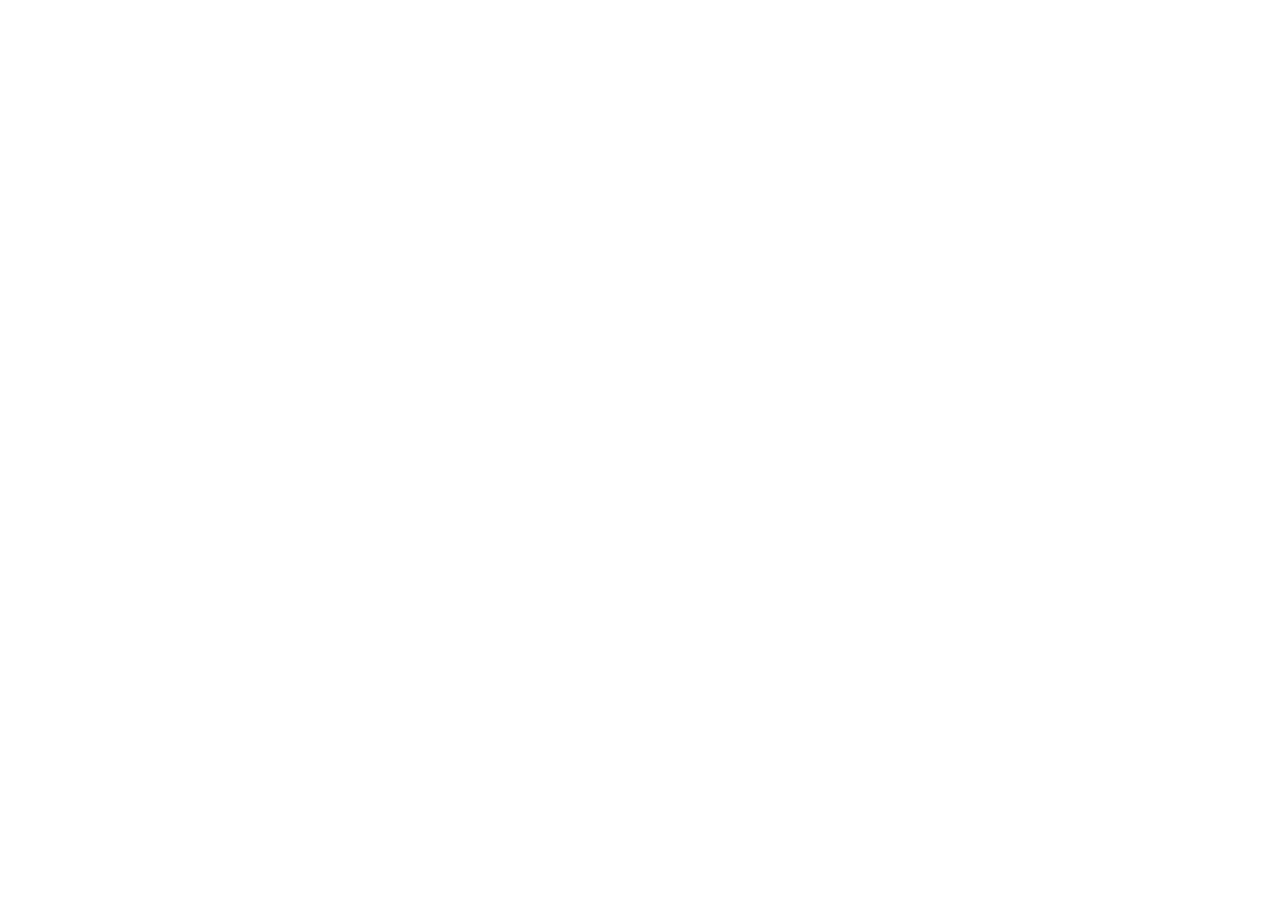
==== commit fbf3212d: "Địa chỉ gv.html cũ tự chuyển sang trang Quản lí lớp ở web GV (quanly.html); cập nhật hướng dẫn Co-Au" ====
--- a/gv.html
+++ b/gv.html
@@ -2,634 +2,17 @@
 <html lang="vi">
 <head>
 <meta charset="utf-8"><meta name="viewport" content="width=device-width,initial-scale=1">
-<title>Quản lí · Học cùng Thầy Hiếu</title>
-<meta name="robots" content="noindex">
-<link rel="icon" href="assets/favicon.svg">
-<link rel="stylesheet" href="assets/fonts.css"><link rel="stylesheet" href="assets/style.css"><link rel="stylesheet" href="assets/hs.css">
-<script src="config.js"></script><script src="assets/api.js"></script><script src="assets/loihay.js" defer></script>
-<script src="assets/lib/jszip.min.js"></script><script src="assets/nhd/core.js"></script><script src="assets/nhd/store.js"></script><script src="assets/nhd/gen.js"></script>
-</head>
-<body>
-<header class="top"><div class="wrap mid in">
-  <a class="logo" href="gv.html"><span class="mk">H</span><span><b>Học cùng <span>Thầy Hiếu</span></b><small>Trang quản lí của giáo viên</small></span></a>
-  <nav class="nav hidden" id="nav"><a href="./">Trang học sinh</a><a href="#" id="btnThoat">Đăng xuất</a></nav>
-</div></header>
-
-<main><div class="wrap mid">
-  <div id="thongBao"></div>
-
-  <section id="vDN" class="hidden">
-    <form id="fDN" class="card form" style="max-width:420px;margin:20px auto">
-      <h3>Giáo viên đăng nhập</h3>
-      <label class="f">Khoá giáo viên (KHOA_GV trong Apps Script)<input name="khoa" type="password" autocomplete="current-password" required></label>
-      <div class="loi" role="alert"></div>
-      <button class="btn blue full" type="submit">Vào trang quản lí</button>
-    </form>
-  </section>
-
-  <section id="vQL" class="hidden">
-    <div class="tabs lg" role="tablist">
-      <button data-tab="lop" role="tab" aria-selected="true">👥 Lớp học</button>
-      <button data-tab="kt" role="tab" aria-selected="false">📝 Bài kiểm tra</button>
-      <button data-tab="nh" role="tab" aria-selected="false">📚 Ngân hàng đề</button>
-      <button data-tab="th" role="tab" aria-selected="false">🔥 Tự học</button>
-    </div>
-
-    <!-- ===== bài kiểm tra ===== -->
-    <div class="pane" data-pane="kt">
-      <div class="card">
-        <div class="row" style="justify-content:space-between"><h3 style="margin:0">Các bài kiểm tra</h3><div class="row"><button class="btn sm ghost" id="btnTaiBai">⟳ Tải lại</button><button class="btn sm green" id="btnMoTao">＋ Tạo bài mới</button></div></div>
-        <div class="tbl-wrap" style="margin-top:12px"><table class="tbl" id="tBai"><thead><tr><th>Bài</th><th>Lớp</th><th class="num">Câu</th><th class="num">Phút</th><th>Trạng thái</th><th class="num">Vào / nộp</th><th></th></tr></thead><tbody></tbody></table></div>
-      </div>
-
-      <div class="card hidden" id="cGS" style="margin-top:18px">
-        <div class="row" style="justify-content:space-between"><h3 style="margin:0" id="gsTieuDe">Theo dõi</h3>
-          <div class="row"><span class="small muted" id="gsLuc"></span><button class="btn sm ghost" id="btnGS">⟳</button><button class="btn sm ghost" id="btnTK">📊 Thống kê câu</button><button class="btn sm ghost" id="btnCSV">⬇ Bảng điểm và nhận xét (Excel)</button></div></div>
-        <div id="gsTom" class="small" style="margin:8px 0"></div>
-        <div class="tbl-wrap"><table class="tbl" id="tGS"><thead><tr><th>#</th><th>Họ và tên</th><th>Trạng thái</th><th class="num">Đã làm</th><th>Vào lúc</th><th>Nộp lúc</th><th class="num">Vi phạm</th><th class="num">Điểm</th></tr></thead><tbody></tbody></table></div>
-      </div>
-
-      <div class="card hidden" id="cTK" style="margin-top:18px">
-        <div class="row" style="justify-content:space-between"><h3 style="margin:0" id="tkTieuDe">Thống kê</h3><button class="btn sm ghost" id="btnDongTK">Đóng</button></div>
-        <p class="small muted" style="margin:6px 0 10px">Tỉ lệ = điểm lớp đạt được / điểm tối đa của các câu đó. Dưới 50% tô đỏ: phần lớp còn yếu, nên dạy lại.</p>
-        <div class="tk-luoi">
-          <div><h4>Theo phần</h4><table class="tbl" id="tkLoai"></table></div>
-          <div><h4>Theo mức độ</h4><table class="tbl" id="tkMuc"></table></div>
-        </div>
-        <h4>Theo dạng (chuẩn kiến thức)</h4>
-        <div class="tbl-wrap"><table class="tbl" id="tkDang"></table></div>
-        <h4>Từng câu (yếu nhất ở trên)</h4>
-        <div class="tbl-wrap"><table class="tbl" id="tkCau"></table></div>
-      </div>
-
-      <div class="card hidden" id="cTao" style="margin-top:18px">
-        <h3>Tạo bài kiểm tra từ ma trận</h3>
-        <p class="small muted" style="margin-top:0">Mỗi học sinh nhận một đề riêng: cùng dạng, cùng mức độ ở mỗi ô của ma trận, câu hỏi khác nhau, thứ tự câu và phương án được trộn.</p>
-        <form id="fBai" class="grid-form">
-          <label class="f" style="grid-column:span 2">Tên bài<input name="ten" type="text" required placeholder="VD: Kiểm tra 15 phút chương 1"></label>
-          <label class="f">Lớp<select name="maLop" required></select></label>
-          <label class="f">Môn<select name="mon"><option>Toán</option><option>Vật lí</option><option>Hoá học</option><option>KHTN</option></select></label>
-          <label class="f">Khối (ngân hàng)<select name="lop"><option>6</option><option>7</option><option>8</option><option>9</option><option>10</option><option>11</option><option selected>12</option></select></label>
-          <label class="f">Thời gian (phút)<input name="thoiGian" type="number" min="5" max="180" value="45" required></label>
-          <label class="f">Mở bài lúc (để trống: theo ô bên phải)<input name="moLuc" type="datetime-local"></label>
-          <label class="f">Đóng bài lúc (không bắt buộc)<input name="dongLuc" type="datetime-local"></label>
-          <label class="f chk"><span><input name="moNgay" type="checkbox" checked> Mở cho học sinh ngay</span></label>
-          <label class="f chk"><span><input name="tronCau" type="checkbox" checked> Đảo thứ tự câu</span></label>
-          <label class="f chk"><span><input name="tronPA" type="checkbox" checked> Đảo phương án A–D</span></label>
-        </form>
-
-        <h4 style="margin:18px 0 6px">Ma trận</h4>
-        <div class="row left">
-          <button class="btn sm ghost" id="btnNapCT">Tải cấu trúc ngân hàng</button>
-          <span class="small muted" id="ctTom"></span>
-        </div>
-        <div id="ctChuong" class="chips" style="margin-top:10px"></div>
-        <div class="row left hidden" id="ctGoiY">
-          <label class="f">Số câu TN<input id="nTN" type="number" min="0" max="40" value="12" style="width:80px"></label>
-          <label class="f">Đúng/Sai<input id="nDS" type="number" min="0" max="10" value="4" style="width:80px"></label>
-          <label class="f">Trả lời ngắn<input id="nTLN" type="number" min="0" max="10" value="6" style="width:80px"></label>
-          <label class="f">% NB<input id="pNB" type="number" min="0" max="100" value="40" style="width:70px"></label>
-          <label class="f">% TH<input id="pTH" type="number" min="0" max="100" value="30" style="width:70px"></label>
-          <label class="f">% VD<input id="pVD" type="number" min="0" max="100" value="20" style="width:70px"></label>
-          <label class="f">% VDC<input id="pVDC" type="number" min="0" max="100" value="10" style="width:70px"></label>
-          <button class="btn sm violet" id="btnGoiY" style="align-self:end">✨ Gợi ý ma trận</button>
-          <button class="btn sm ghost" id="btnXoaMT" style="align-self:end">Xoá ma trận</button>
-        </div>
-        <div class="mx-wrap hidden" id="mxWrap" style="margin-top:12px"><table class="mx" id="tMX"></table></div>
-        <div id="mxTom" class="small" style="margin-top:8px"></div>
-        <div class="loi" id="taoLoi" style="margin-top:8px"></div>
-        <div class="row" style="margin-top:12px"><button class="btn ghost" id="btnHuyTao">Đóng</button><button class="btn green" id="btnTaoBai">Tạo bài kiểm tra</button></div>
-      </div>
-    </div>
-
-    <!-- ===== tự học ===== -->
-    <div class="pane" data-pane="th">
-      <div class="card">
-        <h3 style="margin-top:0">Chuyên cần tự học</h3>
-        <p class="small muted" style="margin-top:0">Mỗi ngày em làm đúng ít nhất 5 câu (khác nhau) là đạt. Chuỗi là số ngày đạt liên tiếp. Em có chuỗi dài nhất trong khoảng thời gian thầy chọn được xếp đầu để thầy cộng điểm thưởng.</p>
-        <div class="row left" style="flex-wrap:wrap;gap:10px">
-          <label class="f">Lớp<select id="thLop"></select></label>
-          <label class="f">Từ ngày<input type="date" id="thTu"></label>
-          <label class="f">Đến ngày<input type="date" id="thDen"></label>
-          <div class="row" style="align-self:end;gap:6px">
-            <button class="btn sm ghost" data-khoang="tuan">Tuần này</button>
-            <button class="btn sm ghost" data-khoang="thang">Tháng này</button>
-            <button class="btn sm ghost" data-khoang="hk1">Học kì I</button>
-            <button class="btn sm ghost" data-khoang="hk2">Học kì II</button>
-          </div>
-          <button class="btn sm blue" id="btnTH" style="align-self:end">Xem</button>
-          <button class="btn sm ghost" id="btnTHCSV" style="align-self:end">⬇ Tải (Excel)</button>
-        </div>
-        <div id="thTom" class="small" style="margin:10px 0"></div>
-        <div class="tbl-wrap"><table class="tbl" id="tTH"><thead><tr><th>Hạng</th><th>Họ và tên</th><th class="num">Chuỗi dài nhất</th><th class="num">Số ngày đạt</th><th class="num">Câu đúng / đã làm</th><th class="num">Chuỗi hiện tại</th><th class="num">Sổ lỗi</th><th>Học gần nhất</th></tr></thead><tbody></tbody></table></div>
-      </div>
-
-      <div class="card" style="margin-top:18px">
-        <div class="row" style="justify-content:space-between"><h3 style="margin:0">Bài tự học thầy giao</h3><button class="btn sm green" id="btnMoGiao">＋ Giao bài mới</button></div>
-        <p class="small muted" style="margin:6px 0 10px">Em nào làm đúng đủ số câu trong các dạng thầy chọn trước hạn là xong. Học sinh thấy nhắc ở trang chính; quá hạn mà chưa xong, tên em hiện ở cột “Chưa xong”.</p>
-        <form id="fGiao" class="grid-form hidden" style="margin-bottom:12px">
-          <label class="f" style="grid-column:span 2">Tên bài<input name="ten" type="text" required placeholder="VD: Ôn cực trị trước kiểm tra"></label>
-          <label class="f">Lớp<select name="maLop" required></select></label>
-          <label class="f">Môn<select name="mon"><option>Toán</option><option>Vật lí</option><option>Hoá học</option><option>KHTN</option></select></label>
-          <label class="f">Khối (ngân hàng)<select name="lop"><option>6</option><option>7</option><option>8</option><option>9</option><option>10</option><option>11</option><option selected>12</option></select></label>
-          <label class="f">Mức<select name="muc"><option value="">Mọi mức</option><option value="NB">Nhận biết</option><option value="TH">Thông hiểu</option><option value="VD">Vận dụng</option><option value="VDC">Vận dụng cao</option></select></label>
-          <label class="f">Số câu đúng cần đạt<input name="soCauDung" type="number" min="1" max="100" value="10" required></label>
-          <label class="f">Hạn nộp<input name="hanNop" type="datetime-local" required></label>
-          <div style="grid-column:1/-1"><button class="btn sm ghost" type="button" id="btnGiaoDang">Tải các dạng</button> <span class="small muted" id="giaoTom"></span><div id="giaoDang" class="chips" style="margin-top:8px"></div></div>
-          <div class="loi" id="giaoLoi" style="grid-column:1/-1"></div>
-          <div class="row" style="grid-column:1/-1"><button class="btn ghost" type="button" id="btnHuyGiao">Đóng</button><button class="btn green" type="submit">Giao bài</button></div>
-        </form>
-        <div class="tbl-wrap"><table class="tbl" id="tGiao"><thead><tr><th>Bài</th><th>Lớp</th><th>Hạn nộp</th><th class="num">Xong / đang / chưa</th><th>Chưa xong</th><th></th></tr></thead><tbody></tbody></table></div>
-      </div>
-    </div>
-
-    <!-- ===== lớp học ===== -->
-    <div class="pane on" data-pane="lop">
-      <div class="card">
-        <form id="fLop" class="row left">
-          <label class="f" style="flex:1;min-width:180px">Tạo lớp mới<input name="tenLop" type="text" placeholder="VD: 12A1" required></label>
-          <button class="btn green" type="submit" style="align-self:end">＋ Tạo lớp</button>
-        </form>
-        <p class="small muted" style="margin:8px 0 0">Mỗi lớp có một <b>mã lớp</b> 6 kí tự. Thầy đưa mã cho học sinh để các em tự tạo tài khoản, rồi duyệt ở bảng bên dưới.</p>
-        <div class="tbl-wrap" style="margin-top:12px"><table class="tbl" id="tLop"><thead><tr><th>Lớp</th><th>Mã lớp</th><th class="num">Học sinh</th><th class="num">Chờ duyệt</th><th></th></tr></thead><tbody></tbody></table></div>
-      </div>
-
-      <div class="card hidden" id="cHS" style="margin-top:18px">
-        <h3 id="hsTieuDe">Học sinh</h3>
-        <div class="toolbar">
-          <button class="btn sm green" id="btnDuyetHet">✓ Duyệt tất cả đang chờ</button>
-          <button class="btn sm ghost" id="btnDuyet">Duyệt / mở khoá mục đã chọn</button>
-          <button class="btn sm ghost" id="btnKhoa">Khoá mục đã chọn</button>
-          <button class="btn sm ghost" id="btnXoa">Xoá mục đã chọn</button>
-          <span class="sp"></span>
-          <button class="btn sm ghost" id="btnDongLop"></button>
-        </div>
-        <div id="mkTam"></div>
-        <div class="tbl-wrap"><table class="tbl" id="tHS"><thead><tr><th><input type="checkbox" id="chonHet" aria-label="Chọn tất cả"></th><th>Họ và tên</th><th>Tên đăng nhập</th><th>Trạng thái</th><th>Đăng nhập gần nhất</th><th></th></tr></thead><tbody></tbody></table></div>
-      </div>
-    </div>
-
-    <!-- ===== ngân hàng đề ===== -->
-    <div class="pane" data-pane="nh">
-      <div class="card">
-        <h3>Nạp ngân hàng đề (LaTeX)</h3>
-        <p class="small muted" style="margin-top:0">Cùng định dạng với trang Ra đề: <code>\cauTN</code>, <code>\cauDS</code>, <code>\cauTLN</code>, mã câu dạng <code>T10-C1-B1-D01-NB-001</code>. Câu trùng mã sẽ được ghi đè bằng bản mới. Ngân hàng nằm trong Trang tính của thầy, học sinh không xem được.</p>
-        <div class="row left" style="margin-bottom:12px">
-          <label class="f">Môn<select id="selMon"><option>Toán</option><option>Vật lí</option><option>Hoá học</option><option>KHTN</option></select></label>
-          <label class="f">Lớp (khi file không ghi rõ)<select id="selLop"><option value="">Tự nhận</option><option>6</option><option>7</option><option>8</option><option>9</option><option>10</option><option>11</option><option>12</option></select></label>
-        </div>
-        <div class="drop" id="drop">
-          <div class="ico">📥</div><b>Kéo thả file .tex, .zip hoặc cả thư mục vào đây</b>
-          <span class="small muted">hoặc</span>
-          <div class="row" style="justify-content:center;margin-top:8px">
-            <label class="btn sm ghost">Chọn file<input type="file" id="inFile" accept=".tex,.zip" multiple hidden></label>
-            <label class="btn sm ghost">Chọn thư mục<input type="file" id="inDir" webkitdirectory hidden></label>
-          </div>
-        </div>
-        <div id="ketQuaDoc"></div>
-        <div class="prog hidden" id="prog"><i></i></div>
-      </div>
-
-      <div class="card" style="margin-top:18px">
-        <div class="row" style="justify-content:space-between"><h3 style="margin:0">Ngân hàng trên máy chủ</h3><button class="btn sm ghost" id="btnTaiNH">⟳ Tải lại</button></div>
-        <div class="tbl-wrap" style="margin-top:12px"><table class="tbl" id="tNH"><thead><tr><th>Môn</th><th class="num">Lớp</th><th class="num">Tổng</th><th class="num">TN</th><th class="num">Đ/S</th><th class="num">TLN</th><th class="num">NB</th><th class="num">TH</th><th class="num">VD</th><th class="num">VDC</th><th></th></tr></thead><tbody></tbody></table></div>
-      </div>
-    </div>
-  </section>
-</div></main>
-
-<footer class="foot"><div class="wrap"><div class="dev" id="chanTrang"></div></div></footer>
-
+<title>Trang quản lí đã chuyển · Học cùng Thầy Hiếu</title>
+<!-- Trang quản lí của giáo viên đã chuyển sang web GV (quanly.html), 27/11/2026. Giữ file này để đường dẫn cũ vẫn mở được. -->
+<script src="config.js"></script>
 <script>
 (function () {
-  "use strict";
-  const $ = s => document.querySelector(s), $$ = s => [...document.querySelectorAll(s)];
-  const P = API.phien("gv"), esc = API.esc;
-  $("#chanTrang").textContent = (window.SITE || {}).chanTrang || "";
-  const bao = (html, kieu) => { $("#thongBao").innerHTML = html ? `<div class="note ${kieu || "blue"}">${html}</div>` : ""; };
-  const ngay = s => { if (!s) return "—"; const d = new Date(s); return isNaN(d) ? "—" : d.toLocaleString("vi-VN", { dateStyle: "short", timeStyle: "short" }); };
-  async function cho(btn, fn) { const t = btn.textContent; btn.disabled = true; btn.textContent = "Đang xử lí…"; try { return await fn(); } finally { btn.disabled = false; btn.textContent = t; } }
-  async function goi(action, data) {
-    try { return await P.goi(action, data); }
-    catch (e) { if (e.ma === "het-phien") { P.token = null; moDN(); } throw e; }
-  }
-
-  function moDN() { $("#vQL").classList.add("hidden"); $("#nav").classList.add("hidden"); $("#vDN").classList.remove("hidden"); }
-  function moQL() { $("#vDN").classList.add("hidden"); $("#vQL").classList.remove("hidden"); $("#nav").classList.remove("hidden"); taiLop(); nhacGiaoQuaHan(); }
-
-  $("#fDN").onsubmit = async e => {
-    e.preventDefault(); const f = e.target; f.querySelector(".loi").textContent = "";
-    await cho(f.querySelector("button"), async () => {
-      try { const r = await API.goi("gv.dangNhap", { khoa: f.khoa.value }); P.token = r.token; f.reset(); bao(""); moQL(); }
-      catch (err) { f.querySelector(".loi").textContent = err.message; }
-    });
-  };
-  $("#btnThoat").onclick = e => { e.preventDefault(); P.token = null; moDN(); };
-
-  $$("[data-tab]").forEach(b => b.onclick = () => {
-    $$("[data-tab]").forEach(x => x.setAttribute("aria-selected", String(x === b)));
-    $$("[data-pane]").forEach(p => p.classList.toggle("on", p.dataset.pane === b.dataset.tab));
-    if (b.dataset.tab === "nh") taiNH();
-    if (b.dataset.tab === "kt") { taiBai(); if (baiGS) giamSat(); }
-    if (b.dataset.tab === "th") moTH();
-  });
-
-  /* ================= lớp học ================= */
-  let dsLop = [], lopChon = null, dsHS = [];
-  async function taiLop() {
-    try { dsLop = (await goi("gv.dsLop")).lop; } catch (e) { return bao(esc(e.message), "red"); }
-    $("#tLop tbody").innerHTML = dsLop.length ? dsLop.map(l => `<tr data-ma="${esc(l.maLop)}" class="${lopChon === l.maLop ? "sel" : ""}">
-      <td><b>${esc(l.tenLop)}</b>${l.dong ? ' <span class="tt khoa">đã đóng</span>' : ""}</td><td><span class="ma">${esc(l.maLop)}</span></td>
-      <td class="num">${l.soHS}</td><td class="num">${l.choDuyet ? `<span class="tt cho">${l.choDuyet}</span>` : 0}</td>
-      <td><button class="btn sm ghost" data-xem="${esc(l.maLop)}">Xem học sinh</button></td></tr>`).join("")
-      : `<tr><td colspan="5" class="muted">Chưa có lớp nào. Thầy tạo lớp ở ô phía trên.</td></tr>`;
-    $$("[data-xem]").forEach(b => b.onclick = () => { lopChon = b.dataset.xem; $("#mkTam").innerHTML = ""; taiLop(); });
-    if (lopChon) xemLop(lopChon, true);
-  }
-  $("#fLop").onsubmit = async e => {
-    e.preventDefault(); const f = e.target;
-    await cho(f.querySelector("button"), async () => {
-      try { const r = await goi("gv.taoLop", { tenLop: f.tenLop.value }); f.reset(); lopChon = r.maLop; bao(`Đã tạo lớp <b>${esc(r.tenLop)}</b>, mã lớp <span class="ma">${esc(r.maLop)}</span>. Thầy gửi mã này cho học sinh.`, "green"); taiLop(); }
-      catch (err) { bao(esc(err.message), "red"); }
-    });
-  };
-
-  async function xemLop(ma, giuThongBao) {
-    lopChon = ma; const l = dsLop.find(x => x.maLop === ma) || { tenLop: ma };
-    $$("#tLop tbody tr").forEach(tr => tr.classList.toggle("sel", tr.dataset.ma === ma));
-    $("#cHS").classList.remove("hidden");
-    $("#hsTieuDe").innerHTML = `Học sinh lớp ${esc(l.tenLop)} <span class="ma">${esc(ma)}</span>`;
-    $("#btnDongLop").textContent = l.dong ? "Mở lại lớp (cho đăng kí)" : "Đóng lớp (ngừng đăng kí)";
-    if (!giuThongBao) $("#mkTam").innerHTML = "";
-    try { dsHS = (await goi("gv.dsHS", { maLop: ma })).hs; } catch (e) { return bao(esc(e.message), "red"); }
-    const TT = { cho: "chờ duyệt", ok: "đã duyệt", khoa: "đã khoá" };
-    dsHS.sort((a, b) => (a.trangThai === "cho" ? 0 : 1) - (b.trangThai === "cho" ? 0 : 1) || a.hoTen.split(" ").pop().localeCompare(b.hoTen.split(" ").pop(), "vi"));
-    $("#tHS tbody").innerHTML = dsHS.length ? dsHS.map(h => `<tr>
-      <td><input type="checkbox" class="chon" value="${esc(h.id)}" aria-label="Chọn ${esc(h.hoTen)}"></td>
-      <td>${esc(h.hoTen)}</td><td>${esc(h.tenDN)}</td><td><span class="tt ${esc(h.trangThai)}">${TT[h.trangThai] || esc(h.trangThai)}</span></td>
-      <td class="small">${ngay(h.dangNhapCuoi)}</td>
-      <td><button class="btn sm ghost" data-mk="${esc(h.id)}">Đặt lại mật khẩu</button></td></tr>`).join("")
-      : `<tr><td colspan="6" class="muted">Chưa có em nào đăng kí. Học sinh vào trang học sinh → Tạo tài khoản → nhập mã lớp.</td></tr>`;
-    $("#chonHet").checked = false;
-    $$("[data-mk]").forEach(b => b.onclick = () => cho(b, async () => {
-      try { const r = await goi("gv.datLaiMatKhau", { id: b.dataset.mk }); $("#mkTam").innerHTML = `<div class="note green">Mật khẩu tạm của <b>${esc(r.tenDN)}</b>: <span class="ma">${esc(r.matKhauTam)}</span>. Em đăng nhập rồi vào <b>Đổi mật khẩu</b> để đặt mật khẩu mới.</div>`; }
-      catch (err) { bao(esc(err.message), "red"); }
-    }));
-  }
-  $("#chonHet").onchange = e => $$(".chon").forEach(c => c.checked = e.target.checked);
-  const daChon = () => $$(".chon:checked").map(c => c.value);
-  async function doiTT(btn, ids, tt) {
-    if (!ids.length) return bao("Thầy chưa chọn học sinh nào.", "");
-    if (tt === "xoa" && !confirm(`Xoá hẳn ${ids.length} tài khoản? Không khôi phục được.`)) return;
-    await cho(btn, async () => {
-      try { const r = await goi("gv.doiTrangThai", { ids, trangThai: tt }); bao(`Đã cập nhật ${r.n} học sinh.`, "green"); await taiLop(); }
-      catch (err) { bao(esc(err.message), "red"); }
-    });
-  }
-  $("#btnDuyetHet").onclick = e => doiTT(e.target, dsHS.filter(h => h.trangThai === "cho").map(h => h.id), "ok");
-  $("#btnDuyet").onclick = e => doiTT(e.target, daChon(), "ok");
-  $("#btnKhoa").onclick = e => doiTT(e.target, daChon(), "khoa");
-  $("#btnXoa").onclick = e => doiTT(e.target, daChon(), "xoa");
-  $("#btnDongLop").onclick = e => cho(e.target, async () => {
-    const l = dsLop.find(x => x.maLop === lopChon); if (!l) return;
-    try { await goi("gv.dongLop", { maLop: l.maLop, dong: !l.dong }); await taiLop(); } catch (err) { bao(esc(err.message), "red"); }
-  });
-
-  /* ================= ngân hàng đề ================= */
-  let docDuoc = null;
-  async function nhanFile(src) {
-    const kq = $("#ketQuaDoc"); kq.innerHTML = `<p class="muted">Đang đọc file…</p>`;
-    let files;
-    try { files = await NHD.Store.collect(src); } catch (e) { kq.innerHTML = `<div class="note red">${esc(e.message)}</div>`; return; }
-    if (!files.length) { kq.innerHTML = `<div class="note">Không thấy file .tex nào.</div>`; return; }
-    const lopHint = $("#selLop").value;
-    const qs = [], dang = {}, loi = [];
-    files.forEach(f => { const r = NHD.parseBank(f.text, f.name, lopHint); qs.push(...r.questions); Object.assign(dang, r.dang); loi.push(...r.errors); });
-    const khongLop = qs.filter(q => !q.lop);
-    const theoLop = {}; qs.filter(q => q.lop).forEach(q => theoLop[q.lop] = (theoLop[q.lop] || 0) + 1);
-    docDuoc = { qs: qs.filter(q => q.lop), dang };
-    kq.innerHTML = `<div class="note ${loi.length ? "" : "green"}">Đọc ${files.length} file: <b>${docDuoc.qs.length}</b> câu hợp lệ
-      (${Object.entries(theoLop).map(([l, n]) => `lớp ${l}: ${n}`).join(", ") || "—"})${loi.length ? `, <b>${loi.length}</b> câu lỗi bị bỏ qua` : ""}${khongLop.length ? `, <b>${khongLop.length}</b> câu không rõ lớp (chọn ô Lớp rồi nạp lại)` : ""}.</div>
-      ${loi.length ? `<details><summary class="small">Xem các câu lỗi</summary><div class="loglist">${loi.slice(0, 200).map(x => esc(`${x.file} · ${x.id}: ${x.msg}`)).join("<br>")}</div></details>` : ""}
-      ${docDuoc.qs.length ? `<div class="row" style="margin-top:10px"><button class="btn blue" id="btnDay">Đưa ${docDuoc.qs.length} câu lên máy chủ (môn ${esc($("#selMon").value)})</button></div>` : ""}`;
-    const b = $("#btnDay"); if (b) b.onclick = () => dayLen(b);
-  }
-  async function dayLen(btn) {
-    const mon = $("#selMon").value, all = docDuoc.qs, GOI = 200;
-    const prog = $("#prog"), bar = prog.querySelector("i"); prog.classList.remove("hidden"); bar.style.width = "0";
-    let moi = 0, capNhat = 0;
-    await cho(btn, async () => {
-      try {
-        for (let i = 0; i < all.length; i += GOI) {
-          const goiCau = all.slice(i, i + GOI).map(q => ({ id: q.id, loai: q.loai, muc: q.muc, lop: q.lop, chuong: q.chuong, bai: q.bai, dangSo: q.dangSo, dkey: q.dkey, de: q.de, pa: q.pa, y: q.y, da: q.da, loigiai: q.loigiai, file: q.file }));
-          const dangGoi = {}; goiCau.forEach(q => { const k = q.lop + "|" + q.dkey; if (docDuoc.dang[k]) dangGoi[k] = docDuoc.dang[k]; });
-          const r = await goi("gv.napCau", { mon, questions: goiCau, dang: dangGoi });
-          moi += r.moi; capNhat += r.capNhat;
-          bar.style.width = Math.round(100 * Math.min(all.length, i + GOI) / all.length) + "%";
-        }
-        bao(`Đã đưa lên máy chủ: <b>${moi}</b> câu mới, <b>${capNhat}</b> câu cập nhật.`, "green");
-        $("#ketQuaDoc").innerHTML = ""; docDuoc = null; taiNH();
-      } catch (err) { bao(`Dừng giữa chừng (${moi + capNhat} câu đã lên): ${esc(err.message)}. Thầy bấm nạp lại, câu đã có sẽ được ghi đè, không bị trùng.`, "red"); }
-    });
-    setTimeout(() => prog.classList.add("hidden"), 1200);
-  }
-  const drop = $("#drop");
-  drop.ondragover = e => { e.preventDefault(); drop.classList.add("over"); };
-  drop.ondragleave = () => drop.classList.remove("over");
-  drop.ondrop = e => { e.preventDefault(); drop.classList.remove("over"); nhanFile(e.dataTransfer); };
-  $("#inFile").onchange = e => { nhanFile(e.target.files); e.target.value = ""; };
-  $("#inDir").onchange = e => { nhanFile(e.target.files); e.target.value = ""; };
-
-  async function taiNH() {
-    let ds;
-    try { ds = (await goi("gv.thongKeNH")).nganHang; } catch (e) { return bao(esc(e.message), "red"); }
-    $("#tNH tbody").innerHTML = ds.length ? ds.map(d => `<tr><td>${esc(d.mon)}</td><td class="num">${d.lop}</td><td class="num"><b>${d.tong}</b></td>
-      ${["TN", "DS", "TLN", "NB", "TH", "VD", "VDC"].map(k => `<td class="num">${d[k] || 0}</td>`).join("")}
-      <td><button class="btn sm ghost" data-xoa-mon="${esc(d.mon)}" data-xoa-lop="${d.lop}">Xoá</button></td></tr>`).join("")
-      : `<tr><td colspan="11" class="muted">Chưa có câu nào. Thầy nạp file ở trên.</td></tr>`;
-    $$("[data-xoa-mon]").forEach(b => b.onclick = () => {
-      if (!confirm(`Xoá toàn bộ câu ${b.dataset.xoaMon} lớp ${b.dataset.xoaLop} trên máy chủ?`)) return;
-      cho(b, async () => { try { const r = await goi("gv.xoaNganHang", { mon: b.dataset.xoaMon, lop: +b.dataset.xoaLop }); bao(`Đã xoá ${r.n} câu.`, "green"); taiNH(); } catch (err) { bao(esc(err.message), "red"); } });
-    });
-  }
-  $("#btnTaiNH").onclick = taiNH;
-
-  /* ================= tự học: chuyên cần ================= */
-  const iso = d => new Date(d.getTime() - d.getTimezoneOffset() * 60000).toISOString().slice(0, 10);
-  function khoang(loai) {
-    const n = new Date(), y = n.getFullYear(), m = n.getMonth();
-    if (loai === "tuan") { const t2 = new Date(n); t2.setDate(n.getDate() - ((n.getDay() + 6) % 7)); const cn = new Date(t2); cn.setDate(t2.getDate() + 6); return [iso(t2), iso(cn)]; }
-    if (loai === "thang") return [iso(new Date(y, m, 1)), iso(new Date(y, m + 1, 0))];
-    const namHoc = m >= 7 ? y : y - 1;                       // năm học bắt đầu tháng 9
-    if (loai === "hk1") return [namHoc + "-09-01", (namHoc + 1) + "-01-15"];
-    return [(namHoc + 1) + "-01-16", (namHoc + 1) + "-05-31"];
-  }
-  let thDuLieu = null;
-  async function moTH() {
-    if (!dsLop.length) { try { dsLop = (await goi("gv.dsLop")).lop; } catch (e) { return bao(esc(e.message), "red"); } }
-    const cu = $("#thLop").value;
-    $("#thLop").innerHTML = dsLop.map(l => `<option value="${esc(l.maLop)}">${esc(l.tenLop)}</option>`).join("") || `<option value="">(chưa có lớp)</option>`;
-    if (cu) $("#thLop").value = cu; else if (lopChon) $("#thLop").value = lopChon;
-    if (!$("#thTu").value) { const k = khoang("tuan"); $("#thTu").value = k[0]; $("#thDen").value = k[1]; }
-    xemTH(); taiGiao();
-  }
-  $$("[data-khoang]").forEach(b => b.onclick = () => { const k = khoang(b.dataset.khoang); $("#thTu").value = k[0]; $("#thDen").value = k[1]; xemTH(); });
-  $("#btnTH").onclick = () => xemTH();
-  async function xemTH() {
-    if (!$("#thLop").value) return;
-    try { thDuLieu = await goi("gv.tuHoc", { maLop: $("#thLop").value, tu: $("#thTu").value, den: $("#thDen").value }); } catch (e) { return bao(esc(e.message), "red"); }
-    const hs = thDuLieu.hs.sort((a, b) => b.chuoiDaiNhat - a.chuoiDaiNhat || b.soNgayDat - a.soNgayDat || b.dung - a.dung || a.hoTen.localeCompare(b.hoTen, "vi"));
-    let hang = 0, truoc = null;
-    hs.forEach((h, i) => { const k = h.chuoiDaiNhat + "|" + h.soNgayDat + "|" + h.dung; if (k !== truoc) hang = i + 1; truoc = k; h.hang = h.chuoiDaiNhat ? hang : ""; });
-    const dau = hs.filter(h => h.hang === 1);
-    const dmy = s => s ? s.split("-").reverse().join("/") : "";
-    $("#thTom").innerHTML = `Từ ${dmy(thDuLieu.tu)} đến ${dmy(thDuLieu.den)} · ${hs.filter(h => h.soNgayDat).length}/${hs.length} em có ngày đạt mục tiêu`
-      + (dau.length ? ` · 🏆 Chuỗi cao nhất: ${dau.map(h => `<b>${esc(h.hoTen)}</b>`).join(", ")} (${dau[0].chuoiDaiNhat} ngày)` : "");
-    $("#tTH tbody").innerHTML = hs.map(h => `<tr class="${h.hang === 1 ? "sel" : ""}"><td>${h.hang === 1 ? "🏆 1" : h.hang}</td><td>${esc(h.hoTen)}</td><td class="num"><b>${h.chuoiDaiNhat}</b></td><td class="num">${h.soNgayDat}</td>
-      <td class="num">${h.dung} / ${h.lam}</td><td class="num">${h.chuoiHienTai ? "🔥" + h.chuoiHienTai : 0}</td><td class="num">${h.soLoi}</td><td class="small">${dmy(h.ngayCuoi) || "chưa học"}</td></tr>`).join("")
-      || `<tr><td colspan="8" class="muted">Lớp chưa có học sinh đã duyệt.</td></tr>`;
-  }
-  $("#btnTHCSV").onclick = () => {
-    if (!thDuLieu) return;
-    const tenLop = ($("#thLop").selectedOptions[0] || {}).textContent || "";
-    taiCSV(`TuHoc_${tenLop}_${thDuLieu.tu}_${thDuLieu.den}`, [["Hạng", "Họ và tên", "Tên đăng nhập", "Chuỗi dài nhất", "Số ngày đạt", "Câu đúng", "Câu đã làm", "Chuỗi hiện tại", "Sổ lỗi", "Học gần nhất"]]
-      .concat(thDuLieu.hs.map(h => [h.hang, h.hoTen, h.tenDN, h.chuoiDaiNhat, h.soNgayDat, h.dung, h.lam, h.chuoiHienTai, h.soLoi, h.ngayCuoi])));
-  };
-
-  /* ---- giao bài tự học ---- */
-  let dsGiao = [];
-  async function taiGiao() {
-    try { dsGiao = (await goi("gv.giao.ds")).giao; } catch (e) { return bao(esc(e.message), "red"); }
-    $("#tGiao tbody").innerHTML = dsGiao.length ? dsGiao.map(gx => {
-      const n = t => gx.hs.filter(h => h.trangThai === t).length, chua = gx.hs.filter(h => h.trangThai !== "xong");
-      return `<tr class="${gx.quaHan && chua.length ? "canh" : ""}"><td><b>${esc(gx.ten)}</b><br><span class="small muted">${esc(gx.mon)} ${gx.lop} · ${gx.dkeys.length} dạng${gx.muc ? " · mức " + gx.muc : ""} · đúng ${gx.soCauDung} câu</span></td>
-        <td>${esc(gx.tenLop)}</td><td class="small">${ngay(gx.hanNop)}${gx.quaHan ? ' <span class="tt khoa">quá hạn</span>' : ""}</td>
-        <td class="num">${n("xong")} / ${n("dang")} / ${n("chua")}</td>
-        <td class="small">${chua.length ? chua.map(h => esc(h.hoTen) + (h.dung ? ` (${h.dung})` : "")).join(", ") : "—"}</td>
-        <td><button class="btn sm ghost" data-xoa-giao="${gx.maGiao}" title="Xoá bài giao">🗑</button></td></tr>`;
-    }).join("") : `<tr><td colspan="6" class="muted">Chưa giao bài tự học nào.</td></tr>`;
-    $$("[data-xoa-giao]").forEach(b => b.onclick = () => { if (confirm("Xoá bài tự học đã giao này?")) cho(b, async () => { try { await goi("gv.giao.xoa", { maGiao: b.dataset.xoaGiao }); taiGiao(); } catch (e) { bao(esc(e.message), "red"); } }); });
-    return dsGiao;
-  }
-  /* vào trang quản lí: báo các bài giao đã quá hạn mà còn em chưa xong */
-  async function nhacGiaoQuaHan() {
-    const ds = await taiGiao(); if (!ds) return;
-    const qh = ds.filter(gx => gx.quaHan && gx.hs.some(h => h.trangThai !== "xong"));
-    if (qh.length) bao("📌 Bài tự học đã quá hạn còn em chưa xong:<br>" + qh.slice(0, 5).map(gx => `<b>${esc(gx.ten)}</b> (${esc(gx.tenLop)}): ${gx.hs.filter(h => h.trangThai !== "xong").map(h => esc(h.hoTen)).join(", ")}`).join("<br>") + `<br><span class="small">Xem ở thẻ 🔥 Tự học.</span>`, "red");
-  }
-  $("#btnMoGiao").onclick = () => {
-    const f = $("#fGiao"); f.classList.remove("hidden");
-    f.maLop.innerHTML = dsLop.map(l => `<option value="${esc(l.maLop)}">${esc(l.tenLop)}</option>`).join("") || `<option value="">(chưa có lớp)</option>`;
-    f.maLop.value = $("#thLop").value || f.maLop.value;
-    const l = dsLop.find(x => x.maLop === f.maLop.value); if (l && l.khoi) f.lop.value = String(l.khoi);
-    if (!f.hanNop.value) { const d = new Date(Date.now() + 7 * 86400000); d.setHours(21, 0, 0, 0); f.hanNop.value = iso(d) + "T21:00"; }
-  };
-  $("#btnHuyGiao").onclick = () => $("#fGiao").classList.add("hidden");
-  $("#btnGiaoDang").onclick = () => cho($("#btnGiaoDang"), async () => {
-    const f = $("#fGiao");
-    let r; try { r = await goi("gv.cauTrucNH", { mon: f.mon.value, lop: +f.lop.value }); } catch (e) { return ($("#giaoLoi").textContent = e.message); }
-    $("#giaoTom").textContent = r.dang.length ? `${r.dang.length} dạng. Tick các dạng giao cho học sinh.` : "Ngân hàng chưa có câu cho môn, khối này.";
-    $("#giaoDang").innerHTML = r.dang.map(d => `<label class="chip"><input type="checkbox" class="giaoD" value="${esc(d.dkey)}"> C${d.chuong} · ${esc(d.ten || d.dkey)} <small class="muted">(${d.n})</small></label>`).join("");
-  });
-  $("#fGiao").onsubmit = e => {
-    e.preventDefault(); const f = e.target; $("#giaoLoi").textContent = "";
-    const dkeys = $$(".giaoD:checked").map(c => c.value);
-    if (!dkeys.length) return ($("#giaoLoi").textContent = "Thầy bấm “Tải các dạng” rồi tick ít nhất một dạng.");
-    cho(f.querySelector("[type=submit]"), async () => {
-      try {
-        await goi("gv.giao.tao", { ten: f.ten.value, maLop: f.maLop.value, mon: f.mon.value, lop: +f.lop.value, muc: f.muc.value, soCauDung: +f.soCauDung.value, hanNop: new Date(f.hanNop.value).toISOString(), dkeys });
-        bao(`Đã giao bài <b>${esc(f.ten.value)}</b>. Học sinh lớp đó thấy nhắc ở trang chính.`, "green");
-        f.classList.add("hidden"); f.ten.value = ""; taiGiao();
-      } catch (err) { $("#giaoLoi").textContent = err.message; }
-    });
-  };
-
-  /* ================= bài kiểm tra ================= */
-  const MUC = ["NB", "TH", "VD", "VDC"], LOAI = ["TN", "DS", "TLN"], TEN_LOAI = { TN: "Trắc nghiệm", DS: "Đúng/Sai", TLN: "Trả lời ngắn" };
-  const TT_BAI = { nhap: "chưa mở", mo: "đang mở", dong: "đã đóng", hen: "hẹn giờ mở" };
-  let dsBai = [], baiGS = null, henGS = null, ct = null, M = {};
-  async function taiBai() {
-    try { dsBai = (await goi("gv.dsBai")).bai; } catch (e) { return bao(esc(e.message), "red"); }
-    $("#tBai tbody").innerHTML = dsBai.length ? dsBai.map(b => `<tr class="${baiGS === b.maBai ? "sel" : ""}">
-      <td><b>${esc(b.ten)}</b><br><span class="small muted">${esc(b.mon)} ${b.lop} · tạo ${ngay(b.taoLuc)}${b.trangThai === "hen" ? " · mở " + ngay(b.moLuc) : ""}${b.dongLuc ? " · đóng " + ngay(b.dongLuc) : ""}${b.tuyChon && (!b.tuyChon.tronCau || !b.tuyChon.tronPA) ? " · " + [!b.tuyChon.tronCau && "không đảo câu", !b.tuyChon.tronPA && "không đảo phương án"].filter(Boolean).join(", ") : ""}</span></td>
-      <td>${esc(b.tenLop)}</td><td class="num">${b.soCau}</td><td class="num">${b.thoiGian}</td>
-      <td><span class="tt ${b.trangThai}">${TT_BAI[b.trangThai] || b.trangThai}</span>${b.congBo ? ' <span class="tt ok">đã công bố</span>' : ""}</td>
-      <td class="num">${b.daVao} / ${b.daNop}</td>
-      <td class="row" style="justify-content:flex-start;flex-wrap:nowrap">
-        <button class="btn sm ghost" data-gs="${b.maBai}">Theo dõi</button>
-        ${b.trangThai === "mo" ? `<button class="btn sm ghost" data-tt="dong" data-bai="${b.maBai}">Đóng bài</button>` : `<button class="btn sm ghost" data-tt="mo" data-bai="${b.maBai}">${b.trangThai === "hen" ? "Mở ngay" : "Mở bài"}</button>`}
-        <button class="btn sm ghost" data-cb="${b.congBo ? 0 : 1}" data-bai="${b.maBai}">${b.congBo ? "Thu hồi kết quả" : "Công bố kết quả"}</button>
-        <button class="btn sm ghost" data-xoa-bai="${b.maBai}" title="Xoá bài và mọi bài làm">🗑</button></td></tr>`).join("")
-      : `<tr><td colspan="7" class="muted">Chưa có bài kiểm tra nào. Bấm “Tạo bài mới”.</td></tr>`;
-    $$("[data-gs]").forEach(b => b.onclick = () => moGS(b.dataset.gs));
-    $$("[data-tt]").forEach(b => b.onclick = () => cho(b, async () => { try { await goi("gv.suaBai", { maBai: b.dataset.bai, trangThai: b.dataset.tt }); await taiBai(); if (baiGS) giamSat(); } catch (e) { bao(esc(e.message), "red"); } }));
-    $$("[data-cb]").forEach(b => b.onclick = () => cho(b, async () => { try { await goi("gv.suaBai", { maBai: b.dataset.bai, congBo: b.dataset.cb === "1" }); await taiBai(); if (baiGS) giamSat(); } catch (e) { bao(esc(e.message), "red"); } }));
-    $$("[data-xoa-bai]").forEach(b => b.onclick = () => {
-      if (!confirm("Xoá bài kiểm tra này và toàn bộ bài làm, điểm của học sinh? Không khôi phục được.")) return;
-      cho(b, async () => { try { await goi("gv.xoaBai", { maBai: b.dataset.xoaBai }); if (baiGS === b.dataset.xoaBai) { baiGS = null; $("#cGS").classList.add("hidden"); } taiBai(); } catch (e) { bao(esc(e.message), "red"); } });
-    });
-  }
-  $("#btnTaiBai").onclick = taiBai;
-
-  /* theo dõi: tự tải lại mỗi 20 giây khi đang mở */
-  let gsDuLieu = null;
-  function moGS(ma) { baiGS = ma; $("#cGS").classList.remove("hidden"); $$("#tBai tbody tr").forEach(tr => tr.classList.toggle("sel", !!tr.querySelector(`[data-gs="${ma}"]`))); giamSat(); }
-  async function giamSat() {
-    clearTimeout(henGS);
-    if (!baiGS || $("[data-pane=kt]").classList.contains("on") === false) return;
-    try { gsDuLieu = await goi("gv.giamSat", { maBai: baiGS }); } catch (e) { bao(esc(e.message), "red"); return; }
-    const { bai, hs } = gsDuLieu;
-    const TT = { chua: "chưa vào", lam: "đang làm", nop: "đã nộp" };
-    hs.sort((a, b) => a.hoTen.split(" ").pop().localeCompare(b.hoTen.split(" ").pop(), "vi") || a.hoTen.localeCompare(b.hoTen, "vi"));
-    $("#gsTieuDe").textContent = "Theo dõi: " + bai.ten;
-    const n = k => hs.filter(h => h.trangThai === k).length;
-    const diem = hs.filter(h => h.diem != null).map(h => h.diem);
-    $("#gsTom").innerHTML = `<span class="tt nop">${n("nop")} đã nộp</span> <span class="tt lam">${n("lam")} đang làm</span> <span class="tt chua">${n("chua")} chưa vào</span>
-      ${diem.length ? ` · điểm trung bình <b>${(diem.reduce((a, b) => a + b, 0) / diem.length).toFixed(2).replace(".", ",")}</b>` : ""}
-      · kết quả ${bai.ketQuaMo ? "<b>đã mở</b> cho học sinh" : "chưa mở (mở khi cả lớp nộp xong, khi đóng bài, hoặc khi thầy bấm Công bố)"}
-      ${hs.some(h => h.viPham) ? `<br>⚠ Vi phạm khi thi: ${hs.filter(h => h.viPham).map(h => `<b>${esc(h.hoTen)}</b> (${h.viPham} lần)`).join(", ")}` : ""}`;
-    $("#tGS tbody").innerHTML = hs.map((h, i) => `<tr><td>${i + 1}</td><td>${esc(h.hoTen)}</td><td><span class="tt ${h.trangThai}">${TT[h.trangThai]}</span></td>
-      <td class="num">${h.trangThai === "chua" ? "" : h.soLam + "/" + bai.soCau}</td><td class="small">${h.batDau ? ngay(h.batDau) : ""}</td><td class="small">${h.nopLuc ? ngay(h.nopLuc) : ""}</td>
-      <td class="num">${h.viPham ? `<span class="tt khoa">${h.viPham}</span>` : ""}</td>
-      <td class="num"><b>${h.diem == null ? "" : String(h.diem).replace(".", ",")}</b></td></tr>`).join("") || `<tr><td colspan="8" class="muted">Lớp chưa có học sinh đã duyệt.</td></tr>`;
-    $("#gsLuc").textContent = "cập nhật " + new Date().toLocaleTimeString("vi-VN");
-    taiBai().catch(() => { });                                        // số vào / nộp trong danh sách bài cũng cập nhật theo
-    if (bai.trangThai === "mo") henGS = setTimeout(giamSat, 20000);
-  }
-  $("#btnGS").onclick = giamSat;
-  const csvQ = v => '"' + String(v == null ? "" : v).replace(/"/g, '""') + '"';
-  function taiCSV(ten, dong) {
-    const blob = new Blob(["\ufeff" + dong.map(r => r.map(csvQ).join(";")).join("\r\n")], { type: "text/csv;charset=utf-8" });
-    const a = document.createElement("a"); a.href = URL.createObjectURL(blob); a.download = ten.normalize("NFD").replace(/[\u0300-\u036f]/g, "").replace(/[đĐ]/g, "d").replace(/[^A-Za-z0-9]+/g, "_") + ".csv"; document.body.appendChild(a); a.click(); a.remove(); setTimeout(() => URL.revokeObjectURL(a.href), 2000);
-  }
-  /* nhận xét tự động: mức điểm + dạng cần ôn + vi phạm; thầy sửa thêm trong Excel nếu muốn */
-  function nhanXet(h, tk) {
-    if (h.trangThai !== "nop") return h.trangThai === "lam" ? "Chưa nộp bài." : "Không tham gia kiểm tra.";
-    const d = h.diem, x = (tk && tk.hs[h.id]) || { yeu: [], vung: [] };
-    let s = d >= 9 ? "Xuất sắc." : d >= 8 ? "Làm bài tốt." : d >= 6.5 ? "Khá." : d >= 5 ? "Đạt, cần cố gắng thêm." : "Chưa đạt, cần ôn tập lại.";
-    if (x.vung.length) s += " Nắm vững: " + x.vung.slice(0, 3).join("; ") + ".";
-    if (x.yeu.length) s += " Cần ôn: " + x.yeu.slice(0, 3).join("; ") + ".";
-    if (h.viPham) s += ` Vi phạm khi thi ${h.viPham} lần.`;
-    return s;
-  }
-  $("#btnCSV").onclick = () => cho($("#btnCSV"), async () => {
-    if (!gsDuLieu) return;
-    let tk = null; try { tk = await goi("gv.thongKeBai", { maBai: baiGS }); } catch (e) { }
-    const TT = { chua: "chưa vào", lam: "đang làm", nop: "đã nộp" };
-    const dong = [["STT", "Họ và tên", "Tên đăng nhập", "Trạng thái", "Số câu đã làm", "Vào lúc", "Nộp lúc", "Vi phạm", "Điểm", "Nhận xét"]]
-      .concat(gsDuLieu.hs.map((h, i) => [i + 1, h.hoTen, h.tenDN, TT[h.trangThai] || h.trangThai, h.soLam, ngay(h.batDau), ngay(h.nopLuc), h.viPham || 0, h.diem == null ? "" : String(h.diem).replace(".", ","), nhanXet(h, tk)]));
-    const vp = gsDuLieu.hs.filter(h => h.viPham);
-    if (vp.length) { dong.push([]); dong.push(["Danh sách vi phạm khi thi"]); vp.forEach(h => dong.push(["", h.hoTen, h.tenDN, "", "", "", "", h.viPham])); }
-    taiCSV("Diem_" + gsDuLieu.bai.ten, dong);
-  });
-
-  /* thống kê theo câu, dạng, mức */
-  const tiLeO = x => `<td class="num"><span class="tl ${x < 0.5 ? "yeu" : x < 0.8 ? "kha" : "tot"}">${Math.round(x * 100)}%</span></td>`;
-  $("#btnTK").onclick = () => cho($("#btnTK"), async () => {
-    let r; try { r = await goi("gv.thongKeBai", { maBai: baiGS }); } catch (e) { return bao(esc(e.message), "red"); }
-    $("#cTK").classList.remove("hidden");
-    $("#tkTieuDe").textContent = `Thống kê: ${r.bai.ten} (${r.soBai} bài đã nộp)`;
-    if (!r.soBai) { ["#tkLoai", "#tkMuc", "#tkDang", "#tkCau"].forEach(t => $(t).innerHTML = `<tr><td class="muted">Chưa có bài nộp.</td></tr>`); return; }
-    const TEN_MUC = { NB: "Nhận biết", TH: "Thông hiểu", VD: "Vận dụng", VDC: "Vận dụng cao" };
-    $("#tkLoai").innerHTML = `<thead><tr><th>Phần</th><th class="num">Số câu</th><th class="num">Tỉ lệ</th></tr></thead><tbody>${r.loai.map(x => `<tr><td>${TEN_LOAI[x.khoa] || x.khoa}</td><td class="num">${x.soCau}</td>${tiLeO(x.tiLe)}</tr>`).join("")}</tbody>`;
-    $("#tkMuc").innerHTML = `<thead><tr><th>Mức</th><th class="num">Số câu</th><th class="num">Tỉ lệ</th></tr></thead><tbody>${r.muc.map(x => `<tr><td>${TEN_MUC[x.khoa] || x.khoa}</td><td class="num">${x.soCau}</td>${tiLeO(x.tiLe)}</tr>`).join("")}</tbody>`;
-    $("#tkDang").innerHTML = `<thead><tr><th>Dạng</th><th>Mã</th><th class="num">Số câu khác nhau</th><th class="num">Lượt làm</th><th class="num">Tỉ lệ</th></tr></thead><tbody>${r.dang.map(x => `<tr><td>${esc(x.ten || "")}</td><td class="small muted">${esc(x.khoa)}</td><td class="num">${x.soCau}</td><td class="num">${x.lam}</td>${tiLeO(x.tiLe)}</tr>`).join("")}</tbody>`;
-    $("#tkCau").innerHTML = `<thead><tr><th>Mã câu</th><th>Dạng</th><th>Mức</th><th>Phần</th><th class="num">Số em làm</th><th class="num">Đúng trọn</th><th class="num">Tỉ lệ</th></tr></thead><tbody>${r.cau.map(x => `<tr title="${esc(x.de)}"><td class="small">${esc(x.id)}</td><td>${esc(x.tenDang || x.dkey)}</td><td>${x.muc}</td><td>${TEN_LOAI[x.loai] || x.loai}</td><td class="num">${x.lam}</td><td class="num">${x.dung}</td>${tiLeO(x.tiLe)}</tr>`).join("")}</tbody>`;
-    $("#cTK").scrollIntoView({ behavior: "smooth", block: "start" });
-  });
-  $("#btnDongTK").onclick = () => $("#cTK").classList.add("hidden");
-
-  /* ---- tạo bài ---- */
-  $("#btnMoTao").onclick = () => {
-    $("#cTao").classList.remove("hidden");
-    $("#fBai").maLop.innerHTML = dsLop.map(l => `<option value="${esc(l.maLop)}">${esc(l.tenLop)}</option>`).join("") || `<option value="">(chưa có lớp)</option>`;
-    const kh = (dsLop[0] || {}).tenLop; if (kh && /^\d+/.test(kh)) $("#fBai").lop.value = String(+kh.match(/^\d+/)[0]);
-    $("#cTao").scrollIntoView({ behavior: "smooth" });
-  };
-  $("#btnHuyTao").onclick = () => $("#cTao").classList.add("hidden");
-  $("#fBai").maLop.onchange = e => { const l = dsLop.find(x => x.maLop === e.target.value); if (l && /^\d+/.test(l.tenLop)) { $("#fBai").lop.value = String(+l.tenLop.match(/^\d+/)[0]); ct = null; veCT(); } };
-  $("#fBai").lop.onchange = () => { ct = null; veCT(); };
-  $("#fBai").mon.onchange = () => { ct = null; veCT(); };
-
-  $("#btnNapCT").onclick = e => cho(e.target, async () => {
-    const f = $("#fBai");
-    try { ct = (await goi("gv.cauTrucNH", { mon: f.mon.value, lop: +f.lop.value })).dang; } catch (err) { return bao(esc(err.message), "red"); }
-    M = {}; veCT();
-  });
-  function veCT() {
-    if (!ct) { $("#ctTom").textContent = ""; $("#ctChuong").innerHTML = ""; $("#ctGoiY").classList.add("hidden"); $("#mxWrap").classList.add("hidden"); $("#mxTom").innerHTML = ""; return; }
-    const f = $("#fBai");
-    $("#ctTom").textContent = ct.length ? `${f.mon.value} ${f.lop.value}: ${ct.length} dạng, ${ct.reduce((a, d) => a + d.n, 0)} câu.` : `Ngân hàng ${f.mon.value} ${f.lop.value} chưa có câu nào.`;
-    const chs = [...new Set(ct.map(d => d.chuong))].sort((a, b) => a - b);
-    $("#ctChuong").innerHTML = chs.map(c => `<label class="chip"><input type="checkbox" class="chChon" value="${c}"> Chương ${c}</label>`).join("");
-    $("#ctGoiY").classList.toggle("hidden", !ct.length);
-    $$(".chChon").forEach(c => c.onchange = veMX);
-    veMX();
-  }
-  const chuongChon = () => $$(".chChon:checked").map(c => +c.value);
-  function veMX() {
-    const chs = chuongChon();
-    const ds = (ct || []).filter(d => chs.includes(d.chuong) || M[d.dkey]);
-    $("#mxWrap").classList.toggle("hidden", !ds.length);
-    if (!ds.length) { $("#mxTom").innerHTML = ct && ct.length ? "Thầy tích chọn chương để hiện các dạng." : ""; return; }
-    let h = `<thead><tr><th rowspan="2">Dạng</th>${LOAI.map((L, i) => `<th colspan="4" class="p${i + 1}">${TEN_LOAI[L]}</th>`).join("")}</tr><tr>${LOAI.map((L, i) => MUC.map(m => `<th class="p${i + 1}">${m}</th>`).join("")).join("")}</tr></thead><tbody>`;
-    let ch = 0;
-    ds.forEach(d => {
-      if (d.chuong !== ch) { ch = d.chuong; h += `<tr><td class="dang" colspan="13"><b>Chương ${ch}</b></td></tr>`; }
-      h += `<tr><td class="dang">${esc(d.ten || "Dạng " + d.so)} <small>${esc(d.dkey)}</small></td>`;
-      LOAI.forEach(L => MUC.forEach(m => {
-        const co = d.c[L + "|" + m] || 0, v = ((M[d.dkey] || {})[L] || {})[m] || 0;
-        h += co ? `<td><input type="number" min="0" max="${co}" value="${v || ""}" data-dk="${esc(d.dkey)}" data-l="${L}" data-m="${m}" class="${v > co ? "over" : ""}"><span class="co">/${co}</span></td>` : `<td class="na">–</td>`;
-      }));
-      h += `</tr>`;
-    });
-    $("#tMX").innerHTML = h + `</tbody><tfoot><tr id="mxTong"></tr></tfoot>`;
-    $$("#tMX input").forEach(inp => inp.oninput = () => {
-      const { dk, l, m } = inp.dataset, v = Math.max(0, Math.round(+inp.value || 0));
-      M[dk] = M[dk] || {}; M[dk][l] = M[dk][l] || {};
-      if (v) M[dk][l][m] = v; else delete M[dk][l][m];
-      inp.classList.toggle("over", v > +inp.max);
-      tongMX();
-    });
-    tongMX();
-  }
-  function tongMX() {
-    const t = { TN: 0, DS: 0, TLN: 0 }, lv = { NB: 0, TH: 0, VD: 0, VDC: 0 }, o = {};
-    Object.values(M).forEach(x => LOAI.forEach(L => MUC.forEach(m => { const n = ((x || {})[L] || {})[m] || 0; t[L] += n; lv[m] += n; o[L + m] = (o[L + m] || 0) + n; })));
-    const tr = $("#mxTong"); if (tr) tr.innerHTML = `<td class="dang">Tổng</td>` + LOAI.map(L => MUC.map(m => `<td>${o[L + m] || ""}</td>`).join("")).join("");
-    const n = t.TN + t.DS + t.TLN;
-    const toan = /^To/.test($("#fBai").mon.value);
-    const raw = t.TN * 0.25 + t.DS * 1 + t.TLN * (toan ? 0.5 : 0.25);
-    $("#mxTom").innerHTML = n ? `<b>${n}</b> câu: ${t.TN} trắc nghiệm, ${t.DS} đúng/sai, ${t.TLN} trả lời ngắn · NB ${lv.NB}, TH ${lv.TH}, VD ${lv.VD}, VDC ${lv.VDC} · thang gốc ${String(raw).replace(".", ",")} điểm, quy về thang 10.` : "Ma trận chưa có câu nào: thầy gõ số câu vào các ô, hoặc bấm Gợi ý ma trận.";
-  }
-  $("#btnGoiY").onclick = () => {
-    const chs = chuongChon();
-    if (!chs.length) return ($("#mxTom").textContent = "Thầy tích chọn ít nhất một chương trước.");
-    const dang = {}; ct.forEach(d => dang[d.dkey] = Object.assign({}, d));
-    const idx = { dang, levels: MUC.filter(m => ct.some(d => LOAI.some(L => d.c[L + "|" + m]))) };
-    const scope = ct.filter(d => chs.includes(d.chuong)).map(d => d.dkey);
-    const num = id => Math.max(0, +$(id).value || 0);
-    const r = NHD.Gen.suggest(idx, scope, { TN: num("#nTN"), DS: num("#nDS"), TLN: num("#nTLN") }, { NB: num("#pNB"), TH: num("#pTH"), VD: num("#pVD"), VDC: num("#pVDC") }, Date.now());
-    M = r.M; veMX();
-    if (r.short.length) $("#mxTom").innerHTML += `<div class="note">Ngân hàng không đủ câu cho: ${esc(r.short.join(", "))}. Thầy chỉnh tay hoặc giảm số câu.</div>`;
-  };
-  $("#btnXoaMT").onclick = () => { M = {}; veMX(); };
-  $("#btnTaoBai").onclick = e => {
-    const f = $("#fBai"); $("#taoLoi").textContent = "";
-    if (!f.reportValidity()) return;
-    if ($$("#tMX input.over").length) return ($("#taoLoi").textContent = "Có ô vượt quá số câu trong ngân hàng (ô đỏ).");
-    cho(e.target, async () => {
-      try {
-        const r = await goi("gv.taoBai", { ten: f.ten.value, maLop: f.maLop.value, mon: f.mon.value, lop: +f.lop.value, thoiGian: +f.thoiGian.value, dongLuc: f.dongLuc.value ? new Date(f.dongLuc.value).toISOString() : "", moLuc: f.moLuc.value ? new Date(f.moLuc.value).toISOString() : "", moNgay: f.moNgay.checked, tronCau: f.tronCau.checked, tronPA: f.tronPA.checked, maTran: M });
-        bao(`Đã tạo bài <b>${esc(f.ten.value)}</b>${f.moLuc.value ? `, tự mở lúc ${ngay(new Date(f.moLuc.value).toISOString())}` : f.moNgay.checked ? ", học sinh lớp đó đã thấy bài khi đăng nhập" : ". Bấm “Mở bài” khi muốn cho học sinh làm"}.`, "green");
-        $("#cTao").classList.add("hidden"); f.ten.value = ""; await taiBai(); moGS(r.maBai);
-      } catch (err) { $("#taoLoi").textContent = err.message; }
-    });
-  };
-
-  if (!API.url()) bao("Web chưa được nối với máy chủ. Thầy dán địa chỉ /exec vào <code>config.js</code> (HUONG-DAN.md, mục 2).", "red");
-  P.token ? moQL() : moDN();
+  var gv = (window.SITE && SITE.webGV) || "https://hieuant2812.github.io/hoc-cung-thay-hieu/";
+  location.replace(gv + "quanly.html" + location.search + location.hash);
 })();
 </script>
+</head>
+<body style="font:16px system-ui,sans-serif;padding:24px">
+<p>Trang quản lí của giáo viên đã chuyển sang web giáo viên. Nếu trang không tự mở, thầy bấm vào <a href="https://hieuant2812.github.io/hoc-cung-thay-hieu/quanly.html">đây</a>.</p>
 </body>
 </html>
